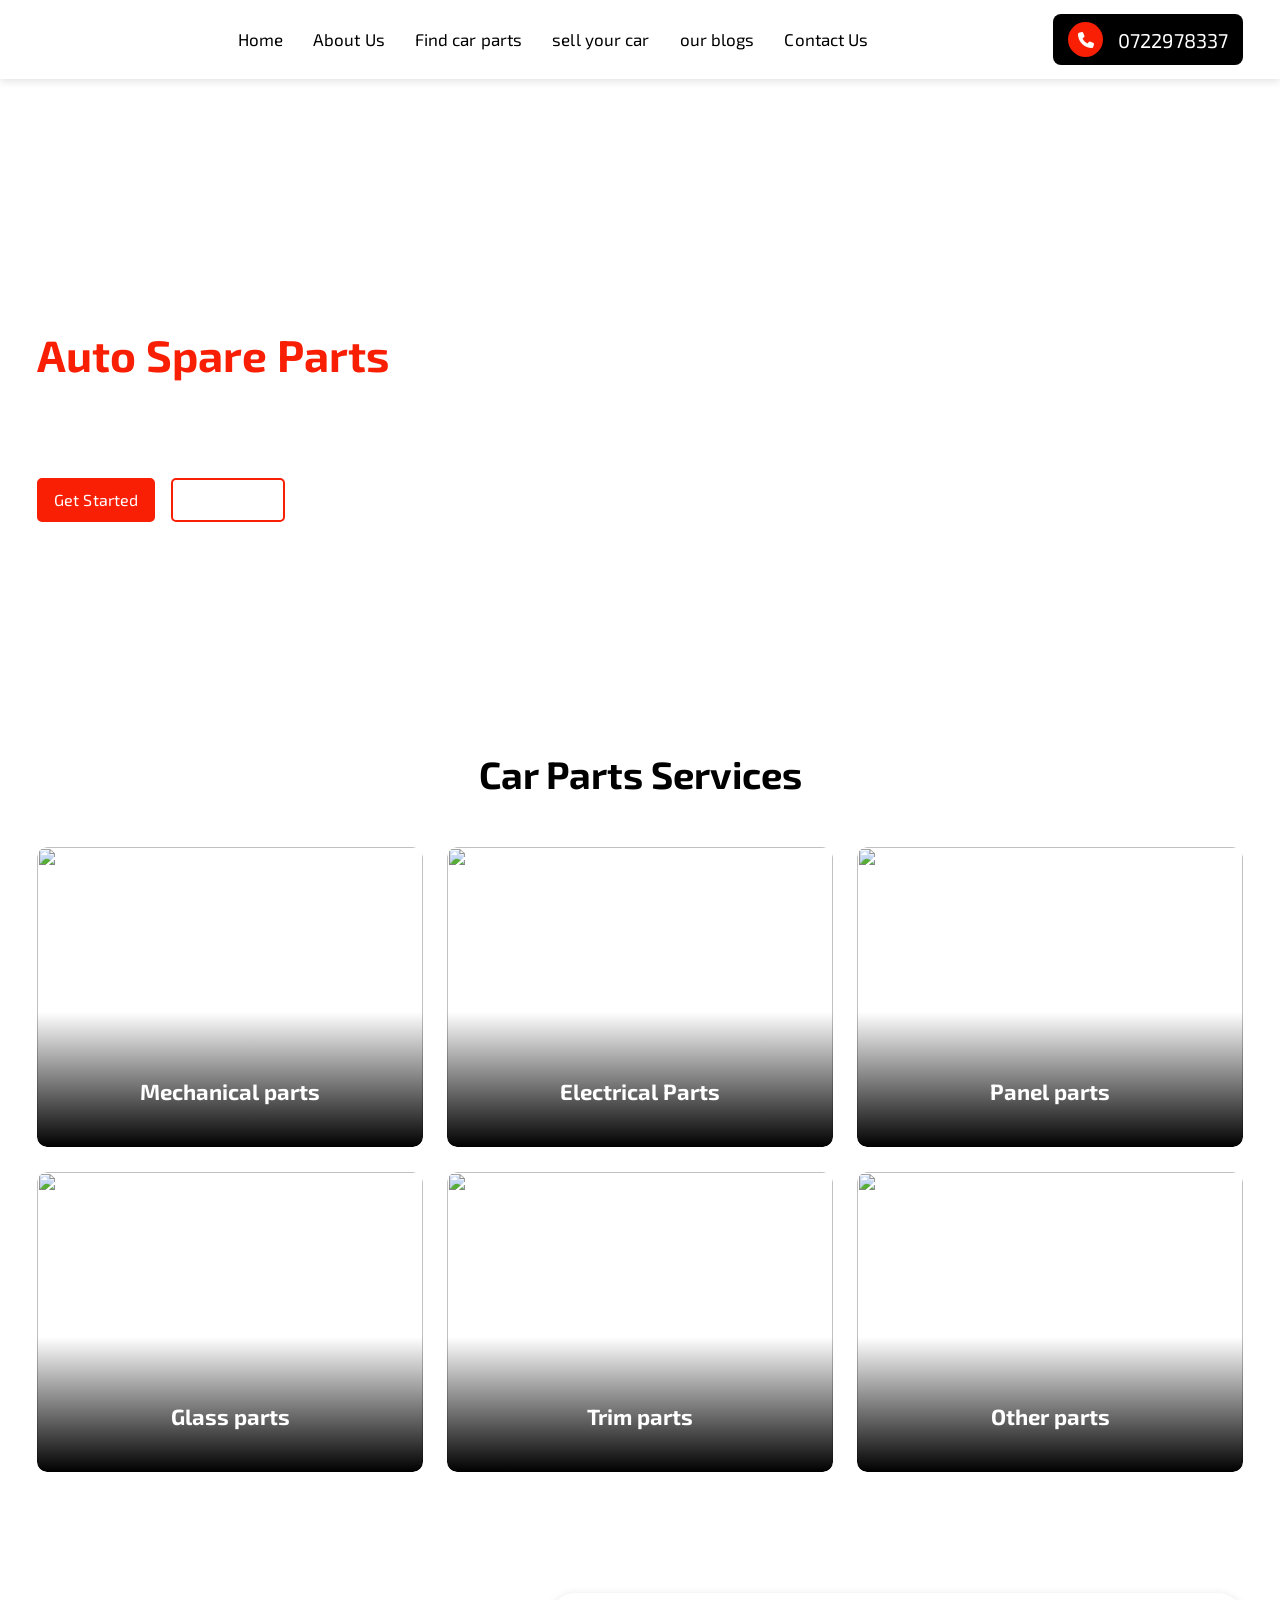
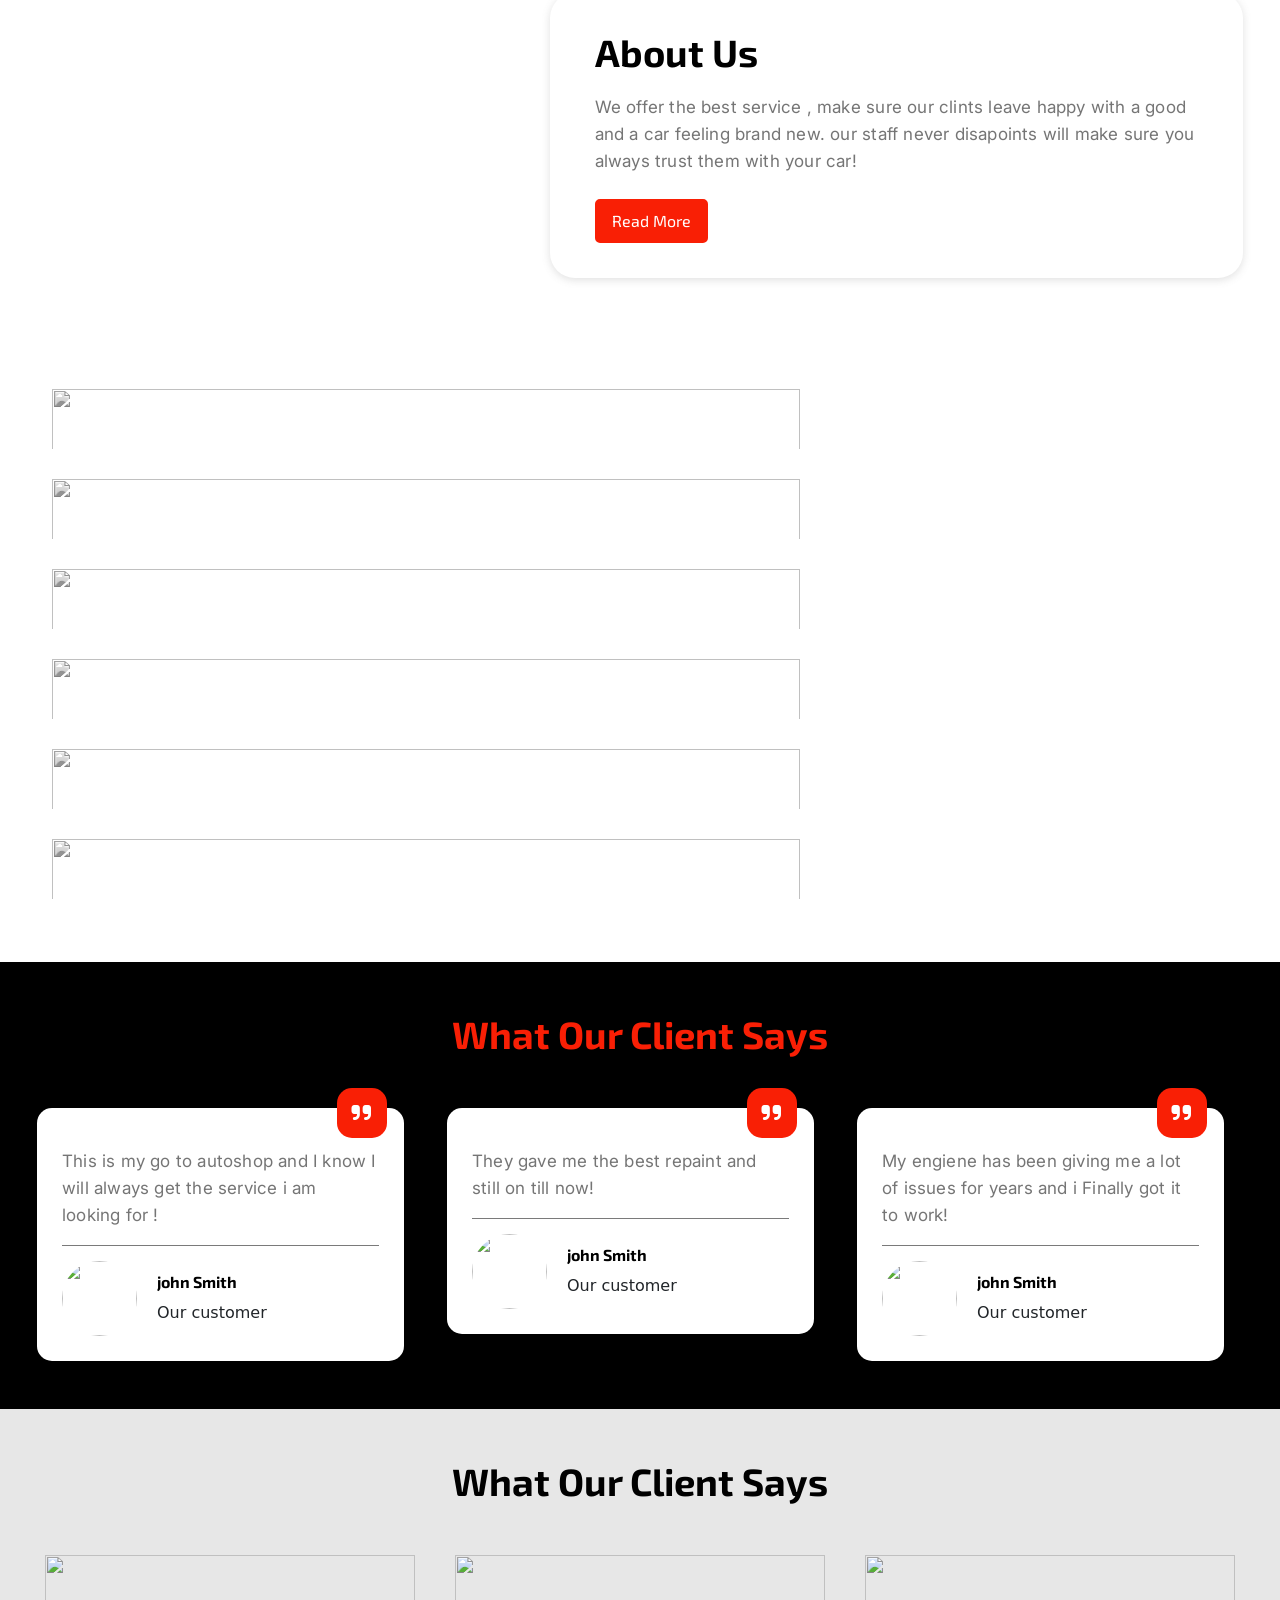
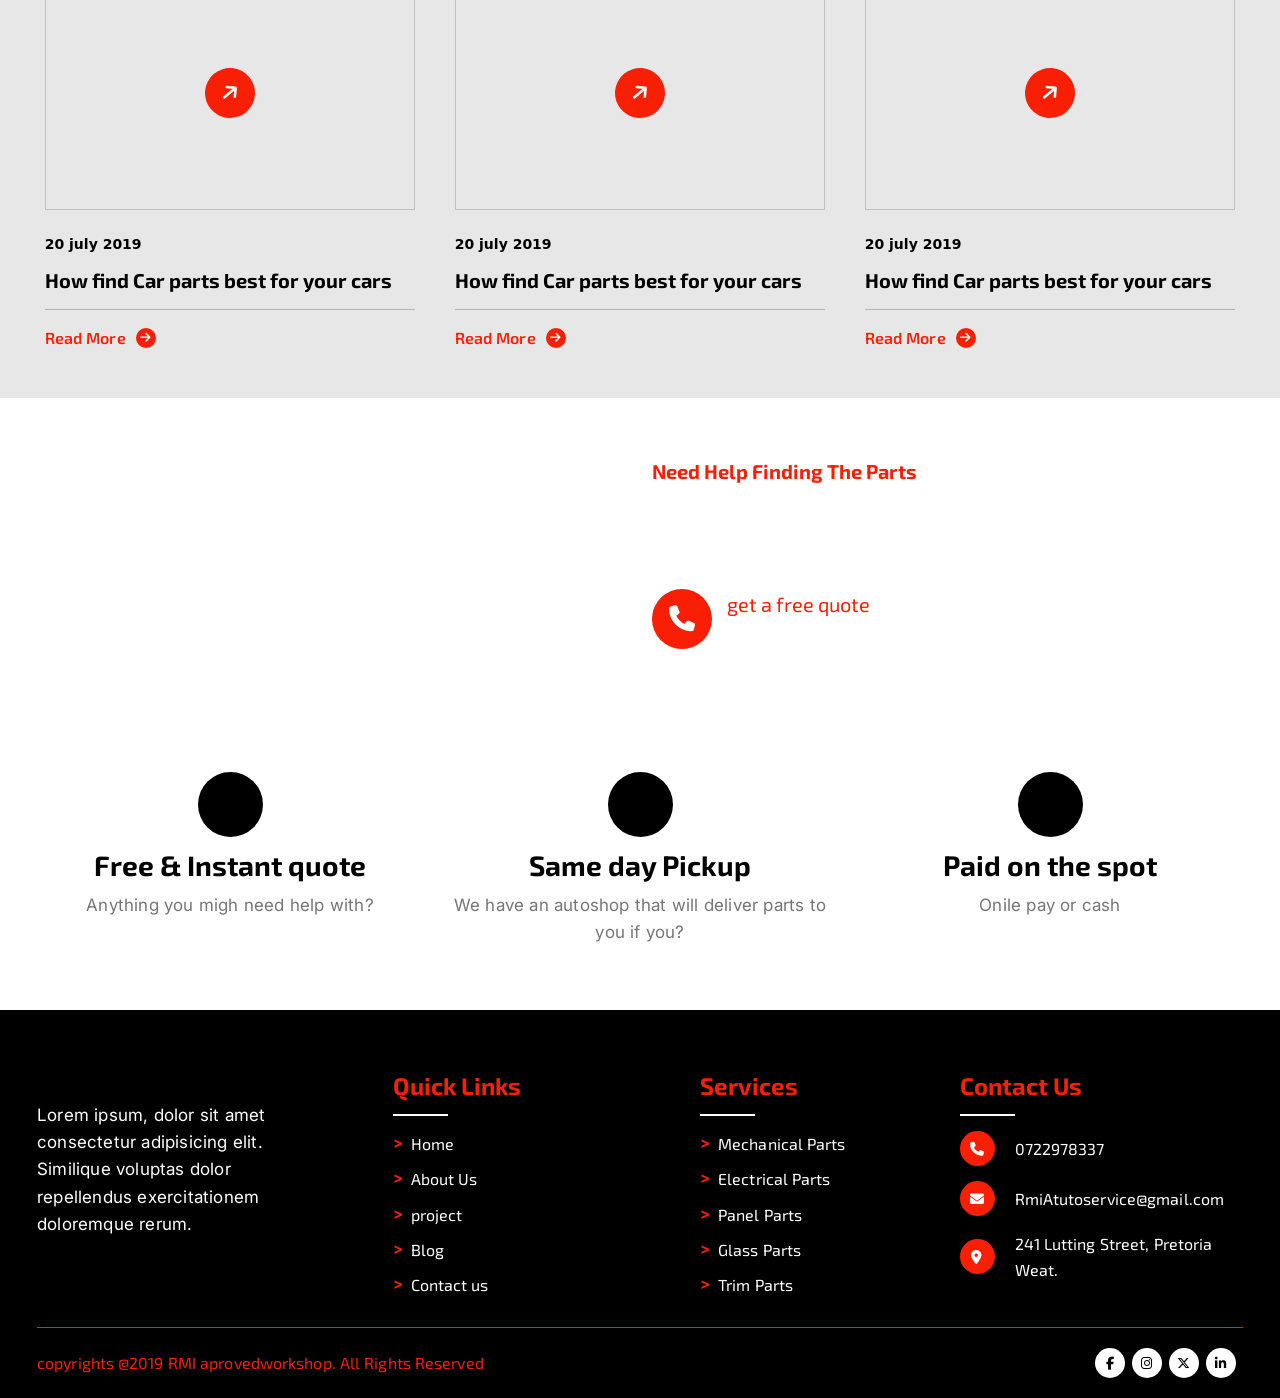
==== index.html @ a2920731 "Add files via upload" ====
<!doctype html>
<html lang="en">

<head>
    <meta charset="utf-8">
    <meta name="viewport" content="width=device-width, initial-scale=1">
    <title>Car Parts</title>
    <!-- bootstrap css link  -->
    <link href="https://cdn.jsdelivr.net/npm/bootstrap@5.3.3/dist/css/bootstrap.min.css" rel="stylesheet">
    <!-- fontawsome cdn links  -->
    <link rel="stylesheet" href="https://cdnjs.cloudflare.com/ajax/libs/font-awesome/6.7.2/css/all.min.css" />
    <!-- slick slider css link  -->
    <link rel="stylesheet" type="text/css" href="//cdn.jsdelivr.net/npm/slick-carousel@1.8.1/slick/slick.css" />
    <link rel="stylesheet" href="style.css">


</head>

<body>

    <!-- lets start guys :)  -->

    <header class="header">
        <nav class="navbar navbar-expand-lg">
            <div class="container">
                <a class="navbar-brand" href="#"><img src="images/logo.jpg" alt=""></a>
                <button class="navbar-toggler" type="button" data-bs-toggle="collapse"
                    data-bs-target="#navbarSupportedContent" aria-controls="navbarSupportedContent"
                    aria-expanded="false" aria-label="Toggle navigation">
                    <span class="navbar-toggler-icon"></span>
                </button>
                <div class="collapse navbar-collapse" id="navbarSupportedContent">
                    <ul class="navbar-nav mx-auto mb-2 mb-lg-0">
                        <li class="nav-item">
                            <a class="nav-link" aria-current="page" href="#">Home</a>
                        </li>
                        <li class="nav-item">
                            <a class="nav-link" href="#">About Us</a>
                        </li>
                        <li class="nav-item">
                            <a class="nav-link" href="#">Find car parts</a>
                        </li>
                        <li class="nav-item">
                            <a class="nav-link" href="#">sell your car</a>
                        </li>
                        <li class="nav-item">
                            <a class="nav-link" href="#">our blogs</a>
                        </li>
                        <li class="nav-item">
                            <a class="nav-link" href="#">Contact Us</a>
                        </li>
                    </ul>
                </div>
                <div class="header-cont">
                    <i class="fa-solid fa-phone"></i>
                    <div class="">
                        <a href="tel:0722978337">0722978337</a>
                    </div>
                </div>
            </div>
        </nav>
    </header>

    <!-- lets make banner  -->

    <section class="banner-sec">
        <div class="slide" style="background-image: url(images/banner-1.jpg);">
            <div class="container">
                <div class="banner-content">
                    <h2>The world best <br> <span>Auto spare parts</span></h2>
                    <p>Rim Approved Worksop-Pretoria.
                        specialaze i Engine overhaul.We repair engines on all makes and models</p>
                    <div class="d-flex">
                        <div class="nav-btn pe-3">
                            <a href="">Get Started</a>
                        </div>
                        <div class="nav-btn btn-2">
                            <a href="">Read More</a>
                        </div>
                    </div>
                </div>
            </div>
        </div>
    </section>

    <section class="py-5 service-sec">
        <div class="container">
            <h2 class="title text-center">Car Parts Services</h2>
            <div class="row mt-5">
                <div class="col-lg-4">
                    <div class="service-box">
                        <div class="ser-up">
                            <div class="ser-img">
                                <img src="images/ser-1.jpg" alt="">
                                <h4>Mechanical parts</h4>
                            </div>
                        </div>
                        <div class="ser-down">
                            <h4>Mechanical parts</h4>
                            <p>Lorem ipsum dolor sit amet consectetur adipisicing elit. Et, totam aspernatur voluptates
                                fugiat vitae sed.</p>
                            <div class="ser-arrow">
                                <a href="">Explore parts <i class="fa-solid fa-angle-right"></i></a>
                            </div>
                        </div>
                    </div>
                </div>
                <div class="col-lg-4">
                    <div class="service-box">
                        <div class="ser-up">
                            <div class="ser-img">
                                <img src="images/ser-2.jpg" alt="">
                                <h4>Electrical Parts</h4>
                            </div>
                        </div>
                        <div class="ser-down">
                            <h4>Electrical parts</h4>
                            <p>Electrical automotive parts are essential components that power every critical system in a modern vehicle.
                                 They manage energy storage, charging, control signals,
                                  and lighting, ensuring smooth performance and dependable safety.</p>
                            <div class="ser-arrow">
                                <a href="">Explore parts <i class="fa-solid fa-angle-right"></i></a>
                            </div>
                        </div>
                    </div>
                </div>
                <div class="col-lg-4">
                    <div class="service-box">
                        <div class="ser-up">
                            <div class="ser-img">
                                <img src="images/ser-3.jpg" alt="">
                                <h4>Panel parts</h4>
                            </div>
                        </div>
                        <div class="ser-down">
                            <h4>Panel parts</h4>
                            <p>Automotive body panels are the external and internal components that make up the structure and appearance of a vehicle.
                                 These panels play a crucial role in protecting passengers,
                                  providing aerodynamic efficiency, and defining the aesthetic design of the car.</p>
                            <div class="ser-arrow">
                                <a href="">Explore parts <i class="fa-solid fa-angle-right"></i></a>
                            </div>
                        </div>
                    </div>
                </div>
                <div class="col-lg-4">
                    <div class="service-box">
                        <div class="ser-up">
                            <div class="ser-img">
                                <img src="images/ser-4.jpg" alt="">
                                <h4>Glass parts</h4>
                            </div>
                        </div>
                        <div class="ser-down">
                            <h4>Glass parts</h4>
                            <p>The auto glass parts are essential components of vehicles,
                                 providing safety and visibility for drivers and passengers.</p>
                            <div class="ser-arrow">
                                <a href="">Explore parts <i class="fa-solid fa-angle-right"></i></a>
                            </div>
                        </div>
                    </div>
                </div>
                <div class="col-lg-4">
                    <div class="service-box">
                        <div class="ser-up">
                            <div class="ser-img">
                                <img src="images/ser-5.jpg" alt="">
                                <h4>Trim parts</h4>
                            </div>
                        </div>
                        <div class="ser-down">
                            <h4>Trim parts</h4>
                            <p>Automotive trim parts are essential components that enhance both the aesthetic appeal and functional performance of vehicles. They include dashboards, door panels, bumpers, grilles, and other decorative or protective elements. These parts are typically made from materials such as plastic, leather, metal, or composite materials, chosen for their durability, lightweight properties, and resistance to environmental factors. 
                                The design and quality of these trim parts significantly influence the overall user experience,
                                 safety, and marketability of a vehicle.</p>
                            <div class="ser-arrow">
                                <a href="">Explore parts <i class="fa-solid fa-angle-right"></i></a>
                            </div>
                        </div>
                    </div>
                </div>
                <div class="col-lg-4">
                    <div class="service-box">
                        <div class="ser-up">
                            <div class="ser-img">
                                <img src="images/ser-6.jpg" alt="">
                                <h4>Other parts</h4>
                            </div>
                        </div>
                        <div class="ser-down">
                            <h4>Other parts</h4>
                            <p>Lorem ipsum dolor sit amet consectetur adipisicing elit. Et, totam aspernatur voluptates
                                fugiat vitae sed.</p>
                            <div class="ser-arrow">
                                <a href="">Explore parts <i class="fa-solid fa-angle-right"></i></a>
                            </div>
                        </div>
                    </div>
                </div>
            </div>
        </div>
    </section>

    <section class="py-5 home-about-sec">
        <div class="container">
            <div class="row">
                <div class="col-md-5"></div>
                <div class="col-md-7">
                    <div class="home-about-text">
                        <h2 class="title mb-3">About Us</h2>
                        <p>
                            We offer the best service , make sure our clints leave happy with a good and 
                            a car feeling brand new.
                            our staff never disapoints will make sure you always trust them with your car!</p>
                        
                        <div class="nav-btn mt-4">
                            <a href="">Read More</a>
                        </div>
                    </div>
                </div>
            </div>
        </div>
    </section>

    <section class="py-5 client-sec">
        <div class="container">
            <div class="client-slider">
                <div class="client-img"><img src="images/icon-1.png" alt=""></div>
                <div class="client-img"><img src="images/icon-2.png" alt=""></div>
                <div class="client-img"><img src="images/icon-3.png" alt=""></div>
                <div class="client-img"><img src="images/icon-4.png" alt=""></div>
                <div class="client-img"><img src="images/icon-5.png" alt=""></div>
                <div class="client-img"><img src="images/icon-1.png" alt=""></div>
            </div>
        </div>
    </section>

    <section class="py-5 testimonial-sec">
        <div class="container">
            <h2 class="title mb-3 title-2 text-center">What Our Client Says</h2>

            <div class="row mt-5">
                <div class="col-md-4">
                    <div class="testimonial">
                        <i class="fa-solid fa-quote-right"></i>
                        <p>This is my go to autoshop and I know I will always get the service i am looking for !</p>

                        <div class="test-line"></div>
                        <div class="test-info">
                            <div class="t-icon"><img src="images/t-icon-1.png" alt=""></div>
                            <div class="#">
                                <h6>john Smith</h6>
                                <span>Our customer</span>
                            </div>
                        </div>
                    </div>
                </div>
                <div class="col-md-4">
                    <div class="testimonial">
                        <i class="fa-solid fa-quote-right"></i>
                        <p>They gave  me the best repaint and still on till now!</p>

                        <div class="test-line"></div>
                        <div class="test-info">
                            <div class="t-icon"><img src="images/t-icon-1.png" alt=""></div>
                            <div class="#">
                                <h6>john Smith</h6>
                                <span>Our customer</span>
                            </div>
                        </div>
                    </div>
                </div>
                <div class="col-md-4">
                    <div class="testimonial">
                        <i class="fa-solid fa-quote-right"></i>
                        <p>My engiene has been giving me a lot of issues for years and i Finally got it to work!</p>

                        <div class="test-line"></div>
                        <div class="test-info">
                            <div class="t-icon"><img src="images/t-icon-1.png" alt=""></div>
                            <div class="#">
                                <h6>john Smith</h6>
                                <span>Our customer</span>
                            </div>
                        </div>
                    </div>
                </div>
            </div>
        </div>
    </section>

    <section class="py-5 blog-sec">
        <div class="container">
            <h2 class="title mb-3 text-center">What Our Client Says</h2>
            <div class="row mt-5">
                <div class="col-md-4">
                    <div class="blog-box">
                        <div class="blog-img"><img src="images/blog-1.jpg" alt=""></div>
                        <a href="" class="blog-arr"><i class="fa-solid fa-arrow-right"></i></a>
                        <div class="blog-text mt-4">
                            <div class="date">20 july 2019</div>
                            <h3>How find Car parts best for your cars </h3>
                            <hr>
                            <div class="blog-read">
                                <a href="">Read More <i class="fa-solid fa-arrow-right"></i></a>
                            </div>
                        </div>
                    </div>
                </div>
                <div class="col-md-4">
                    <div class="blog-box">
                        <div class="blog-img"><img src="images/blog-2.jpg" alt=""></div>
                        <a href="" class="blog-arr"><i class="fa-solid fa-arrow-right"></i></a>
                        <div class="blog-text mt-4">
                            <div class="date">20 july 2019</div>
                            <h3>How find Car parts best for your cars </h3>
                            <hr>
                            <div class="blog-read">
                                <a href="">Read More <i class="fa-solid fa-arrow-right"></i></a>
                            </div>
                        </div>
                    </div>
                </div>
                <div class="col-md-4">
                    <div class="blog-box">
                        <div class="blog-img"><img src="images/blog-3.jpg" alt=""></div>
                        <a href="" class="blog-arr"><i class="fa-solid fa-arrow-right"></i></a>
                        <div class="blog-text mt-4">
                            <div class="date">20 july 2019</div>
                            <h3>How find Car parts best for your cars </h3>
                            <hr>
                            <div class="blog-read">
                                <a href="">Read More <i class="fa-solid fa-arrow-right"></i></a>
                            </div>
                        </div>
                    </div>
                </div>
            </div>
        </div>
    </section>

    <section class="bg-sec">
        <div class="container">
            <div class="row">
                <div class="col-md-6"></div>
                <div class="col-md-6">
                    <div class="bg-text">
                        <h3>Need Help Finding The Parts</h3>
                        <p>We have some of the best stuff here that will help you find what you are looking for
                            with best and cheap product that will make your car run for a long time!</p>
                        <div class="bg-cont">
                            <i class="fa-solid fa-phone"></i>
                            <div class="#">
                                <span>get a free quote</span>
                                <a href="">0722978337</a>
                            </div>
                        </div>
                    </div>
                </div>
            </div>
        </div>
    </section>

    <section class="py-5">
        <div class="container">
            <div class="row">
                <div class="col-md-4">
                    <div class="box-text">
                        <div class="bx-icon"><img src="images/i-1.png" alt=""></div>
                        <div class="bx-text">
                            <h3>Free & Instant quote</h3>
                            <p>Anything you migh need help with?</p>
                        </div>
                    </div>
                </div>
                <div class="col-md-4">
                    <div class="box-text">
                        <div class="bx-icon"><img src="images/i-2.png" alt=""></div>
                        <div class="bx-text">
                            <h3>Same day Pickup</h3>
                            <p>We have an autoshop that will deliver parts to you if you?</p>
                        </div>
                    </div>
                </div>
                <div class="col-md-4">
                    <div class="box-text">
                        <div class="bx-icon"><img src="images/i-3.png" alt=""></div>
                        <div class="bx-text">
                            <h3>Paid on the spot</h3>
                            <p>Onile pay or cash</p>
                        </div>
                    </div>
                </div>
            </div>
        </div>
    </section>

    <footer class="footer">
        <div class="container">
            <div class="row">
                <div class="col-md-3">
                    <div class="footer-img">
                        <img src="images/logo.jpg" alt="">

                        <p class="mt-2">Lorem ipsum, dolor sit amet consectetur adipisicing elit. Similique voluptas dolor repellendus exercitationem doloremque rerum.</p>
                    </div>
                </div>
                <div class="col-md-3">
                    <div class="footer-links ps-5">
                        <h4 class="f-title">Quick Links</h4>
                        <ul>
                            <li><a href=""> Home </a></li>
                            <li><a href=""> About Us </a></li>
                            <li><a href=""> project </a></li>
                            <li><a href=""> Blog </a></li>
                            <li><a href=""> Contact us </a></li>
                        </ul>
                    </div>
                </div>
                <div class="col-md-3">
                    <div class="footer-links ps-5">
                        <h4 class="f-title">Services</h4>
                        <ul>
                            <li><a href=""> Mechanical Parts </a></li>
                            <li><a href=""> Electrical Parts </a></li>
                            <li><a href=""> Panel Parts </a></li>
                            <li><a href=""> Glass Parts </a></li>
                            <li><a href=""> Trim Parts </a></li>
                        </ul>
                    </div>
                </div>
                <div class="col-md-3">
                    <h4 class="f-title">Contact Us</h4>

                    <div class="footer-box">
                        <li>
                            <i class="fa-solid fa-phone"></i>
                            <a href="">0722978337</a>
                        </li>
                        <li>
                            <i class="fa-solid fa-envelope"></i>
                            <a href="">RmiAtutoservice@gmail.com</a>
                        </li>
                        <li>
                            <i class="fa-solid fa-location-dot"></i>
                            <a href="">241 Lutting Street, Pretoria Weat.</a>
                        </li>
                    </div>

                </div>
            </div>
            <div class="copyrights">
                <a href="">copyrights @2019  RMI aprovedworkshop. All Rights Reserved</a>
                <div class="social-icon">
                    <ul>
                        <li><a href=""><i class="fa-brands fa-facebook-f"></i></a></li>
                        <li><a href=""><i class="fa-brands fa-instagram"></i></a></li>
                        <li><a href=""><i class="fa-brands fa-x-twitter"></i></a></li>
                        <li><a href=""><i class="fa-brands fa-linkedin-in"></i></a></li>
                    </ul>
                </div>
            </div>
        </div>
        
    </footer>

    <!-- bootstrap js link  -->
    <script src="https://cdn.jsdelivr.net/npm/bootstrap@5.3.3/dist/js/bootstrap.bundle.min.js"></script>
    <!-- jQwery cdn link  -->
    <script src="https://ajax.googleapis.com/ajax/libs/jquery/3.7.1/jquery.min.js"></script>
    <!-- slick slider js link  -->
    <script type="text/javascript" src="//cdn.jsdelivr.net/npm/slick-carousel@1.8.1/slick/slick.min.js"></script>
    <script src="script.js"></script>

</body>

</html>
---- style.css ----
@import url('https://fonts.googleapis.com/css2?family=Exo+2:ital,wght@0,100..900;1,100..900&family=Inter:ital,opsz,wght@0,14..32,100..900;1,14..32,100..900&display=swap');

/* these are google font  */

/* lets start with basic  */

* {
    margin: 0;
    padding: 0;
    box-sizing: border-box;
}

ul , ol {
    margin: 0;padding: 0;
}

:root {
    --first-clr : #f91f05;
    --second : #212121;
}

li {
    list-style: none;
}

li , p {
    font-family: "Inter";
    font-size: 17px;
    color: #757575;
    line-height: 1.6;
    letter-spacing: .2px;
}

h1 , h2, h3, h4 ,h5, h6 {

    font-family: "Exo 2";
    color: #000;
    line-height: 1.3;
    font-weight: bold;
}

a {
    font-weight: normal;
    text-decoration: none;
    font-size: 16px;
    letter-spacing: .1px;
    color: #000;
    font-family: "Exo 2";
    transition: .4s ease;
}

img {
    max-width: 100%;
    transition: .4s ease;
}

.header {
    position: sticky;
    top: 0;
    z-index: 999;
    background: white;
    box-shadow: rgba(99, 99, 99, 0.2) 0px 2px 8px 0px;
}

a.navbar-brand img {
    width: 140px;
    height: auto;
    object-fit: contain;
}

.navbar .navbar-nav a.nav-link {
    padding: 18px 15px;
    color: #000;
    font-size: 17px;
    font-weight: 400;
}

.header-cont {
    display: flex;
    align-items: center;
    padding: 8px 15px;
    background-color: #000;
    border-radius: 8px;
}

.header-cont i {
    width: 35px;
    height: 35px;
    display: grid;
    place-content: center;
    border-radius: 100%;
    background-color: var(--first-clr);
    margin-right: 15px;
    color: white;
}

.header-cont a {
    color: white;
    font-size: 20px;
}

.banner-sec {
    position: relative;
}

.slide {
    position: relative;
}

.banner-content h2 {
    font-size: 44px;
    margin: 10px 0 20px;
    color: white;
    text-transform: capitalize;
    font-weight: 500;
}

.banner-content h2 span{
    color: var(--first-clr);
    font-weight: bold;
}

.banner-content p {
    color: white;
    margin-bottom: 20px;
    font-size: 17px;
    position: relative;
}

.banner-content {
    width: 60%;
    padding: 180px 0;
}

.nav-btn a {
    display: inline-block;
    padding: 8px 15px;
    border-radius: 5px;
    background-color: var(--first-clr);
    border: 2px solid var(--first-clr);
    color: white;
}

.nav-btn a:hover {
    background-color: var(--second);
    border-color: var(--second);
}

.nav-btn.btn-2 a {
    background-color: transparent;
}

.service-box {
    position: relative;
    width: 100%;
    overflow: hidden;
    border-radius: 10px;
    margin-bottom: 25px;
}

.ser-img {
    width: 100%;
    height: 300px;
    overflow: hidden;
    position: relative;
    border-radius: 10px;
    z-index: 9;
}

.ser-img img {
    width: 100%;
    height: 100%;
    object-fit: cover;
}

.ser-up {
    position: relative;
}

.ser-img h4 {
    font-size: 22px;
    text-align: center;
    color: white;
    padding: 0 20px;
    margin-top: -70px;
    z-index: 99;
    position: relative;
}

.ser-img:before {
    position: absolute;
    content: "";
    bottom: 0;
    width: 100%;
    height: 45%;
    background: linear-gradient(to top , #000 , transparent);
    z-index: 9;
}

.ser-down {
    width: 100%;
    background: #000;
    text-align: center;
    padding: 50px 30px 25px;
    position: absolute;
    bottom: 0;
    border-top-left-radius: 75%;
    border-top-right-radius: 75%;
    transition: .4s ease;
    opacity: 0;
    z-index: 9;
}

.ser-down h4 {
    font-size: 22px;
    position: relative;
    text-align: center;
    color: var(--first-clr);
    padding: 0 20px;
}

.ser-down p {
    color: white;
}

.ser-arrow a {
    color: white;
    text-decoration: underline;
    display: flex;
    align-items: baseline;
    justify-content: center;
}

.ser-arrow a i {
    font-family: 14px;
    margin-left: 5px;
}

.service-box:hover .ser-down {
    opacity: 1;
}

.service-box:hover img {
    transform: scale(1.1);
}

.container {
    max-width: 1230px;
}

.home-about-sec {
    background-image: url(images/bg-2.jpg);
    background-size: cover;
}

.home-about-text {
    padding: 35px 45px;
    background: white;
    border-radius: 25px;
    box-shadow: rgba(99, 99, 99, 0.2) 0px 2px 8px 0;
}


h2.title {
    font-size: 38px;
}

.client-img img {
    padding: 15px;
    height: 90px;
    width: auto;
    object-fit: contain;
    filter: grayscale(1);
    width: 80%;
    margin: auto;
}

.client-img img:hover {
    filter: none;
}

.client-sec .container {
    background-color: white;
    position: relative;
}

.testimonial-sec {
    background-color: #000;
    position: relative;
}

h2.title-2 {
    color: var(--first-clr);
}

.testimonial {
    width: 95%;
    background: white;
    padding: 40px 25px 25px;
    border-radius: 15px;
    position: relative;
    margin: 30px auot 0;
    transition: .4s ease;
}

.test-line {
    width: 100%;
    height: 1px;
    background: #7a7a7a;
    margin: 15px 0;
}

.test-info {
    display: flex;
    gap: 20px;
    align-items: center;
}

.t-icon img {
    width: 75px;
    height: 75px;
    object-fit: cover;
    border-radius: 100%;
}

.testimonial i {
    width: 50px;
    height: 50px;
    background-color: var(--first-clr);
    display: grid;
    place-content: center;
    border-radius: 30%;
    color: white ;
    font-size: 23px;
    position: absolute;
    top: -20px;
    right: 17px;
}

.testimonial:hover {
    box-shadow: rgb(211, 47, 47) 0px 2px 8px 0;
}

.testimonial:hover i {
    color: var(--first-clr);
}

/* lets style blog  */

.blog-box {
    width: 96%;
    margin: auto;
    position: relative;
}

.blog-img img {
    width: 100%;
    height: 255px;
    object-fit: cover;
}

.date {
    color: #000;
    font-weight: 600;
    font-size: 14px;
}

.blog-sec {
    background-color: #e7e7e7;
}

.blog-text h3 {
    font-size: 20px;
    margin: 12px 0;
}

.blog-arr {
    width: 50px;
    height: 50px;
    display: grid;
    place-content: center;
    background: var(--first-clr);
    color: white;
    font-size: 20px;
    border-radius: 100%;
    position: absolute;
    top: 35%;
    left: 50%;
    transform: translate(-50% , -50% ) rotate(320deg);
}


.blog-read a {
    display: flex;
    align-items: center;
    gap: 10px;
    color: var(--first-clr);
    font-weight: 600;
}


.blog-read a i {
    width: 20px;
    height: 20px;
    background: var(--first-clr);
    display: grid;
    place-content: center;
    color: white;
    border-radius: 100%;
    font-size: 12px;
    transition: .4s ease;
}

.blog-read a:hover i {
    transform: translateX(10px);
}

.blog-box:hover img {
    transform: scale(1.1);
}

.blog-img {
    overflow: hidden;
}

.blog-box:hover .blog-arr {
    background-color: var(--second);
    color: white;
}

.bg-sec {
    background-image: url(images/bg-5.jpg);
    background-size: cover;
    padding: 60px 0;
    background-position: right;
}

.bg-text h3 {
    color: var(--first-clr);
    font-size: 32px;
}

.bg-text p {
    color: white;
}

.bg-cont {
    display: flex;
}

.bg-cont i {
    width: 60px;
    height: 60px;
    display: grid;
    place-content: center;
    background-color: var(--first-clr);
    color: white;
    border-radius: 100%;
    margin-right: 15px;
    font-size: 26px;
}

.bg-cont span {
    color: var(--first-clr);
    font-size: 20px;
    display: block;
    font-family: "Exo 2";
}

.bg-cont  a {
    font-size: 30px;
    color: white;
}

.box-text {
    text-align: center;
}

.bx-icon {
    width: 65px;
    height: 65px;
    margin: 0 auto 10px;
    background-color: #000;
    display: grid;
    place-content: center;
    border-radius: 100%;
}

.bg-text h3 {
    font-size: 20px;
}

footer {
    background-color: #000;
    background-image: url(images/footer-pattern.png);
    padding: 60px 0 20px;
}

.footer img {
    width: 135px;
    height: auto;
    margin-bottom: 20px;
}

h4.f-title {
    color: var(--first-clr);
    font-size: 24px;
    margin: 0 0 15px 0;
    padding: 0 0 15px 0;
    position: relative;
}

h4.f-title:before {
    position: absolute;
    content: "";
    width: 55px;
    height: 2px;
    background: white;
    bottom: 0;
}

.footer-links ul li {
    position: relative;
    padding-left: 18px;
    margin-bottom: 8px;
}

.footer-links ul li a , footer p {
    color: white;
}

.footer-links ul li:before {
    position: absolute;
    content: ">";
    font-size: 15px;
    left: 0;
    color: var(--first-clr);
    font-weight: bold;
}

.footer-box li {
    display: flex;
    align-items: center;
    gap: 10px;
    margin-bottom: 15px;
}

.footer-box li i {
    width: 35px;
    height: 35px;
    display: grid;
    place-content: center;
    background-color: var(--first-clr);
    margin: 0 5px 0 0 ;
    color: #fff;
    font-size: 14px;
    margin-right: 10px;
    border-radius: 100%;
}

.footer-box li a {
    width: 75%;
    color: white;
}

.copyrights {
    padding: 20px 0 0;
    margin: 20px  0 0;
    text-align: center;
    border-top: 1px solid var(--first-clr);
    display: flex;
    align-items: center;
    justify-content: space-between;
}

.copyrights a {
    text-align: center;
    color: var(--first-clr);
}

.social-icon ul {
    display: flex;
}

.social-icon ul li a {
    width: 30px;
    height: 30px;
    background: white;
    border-radius: 100%;
    margin: 0 7px 0 0;
    color: #000;
    font-size: 13px;
    transition: .4s ease;
    display: grid;
    place-content: center;
}
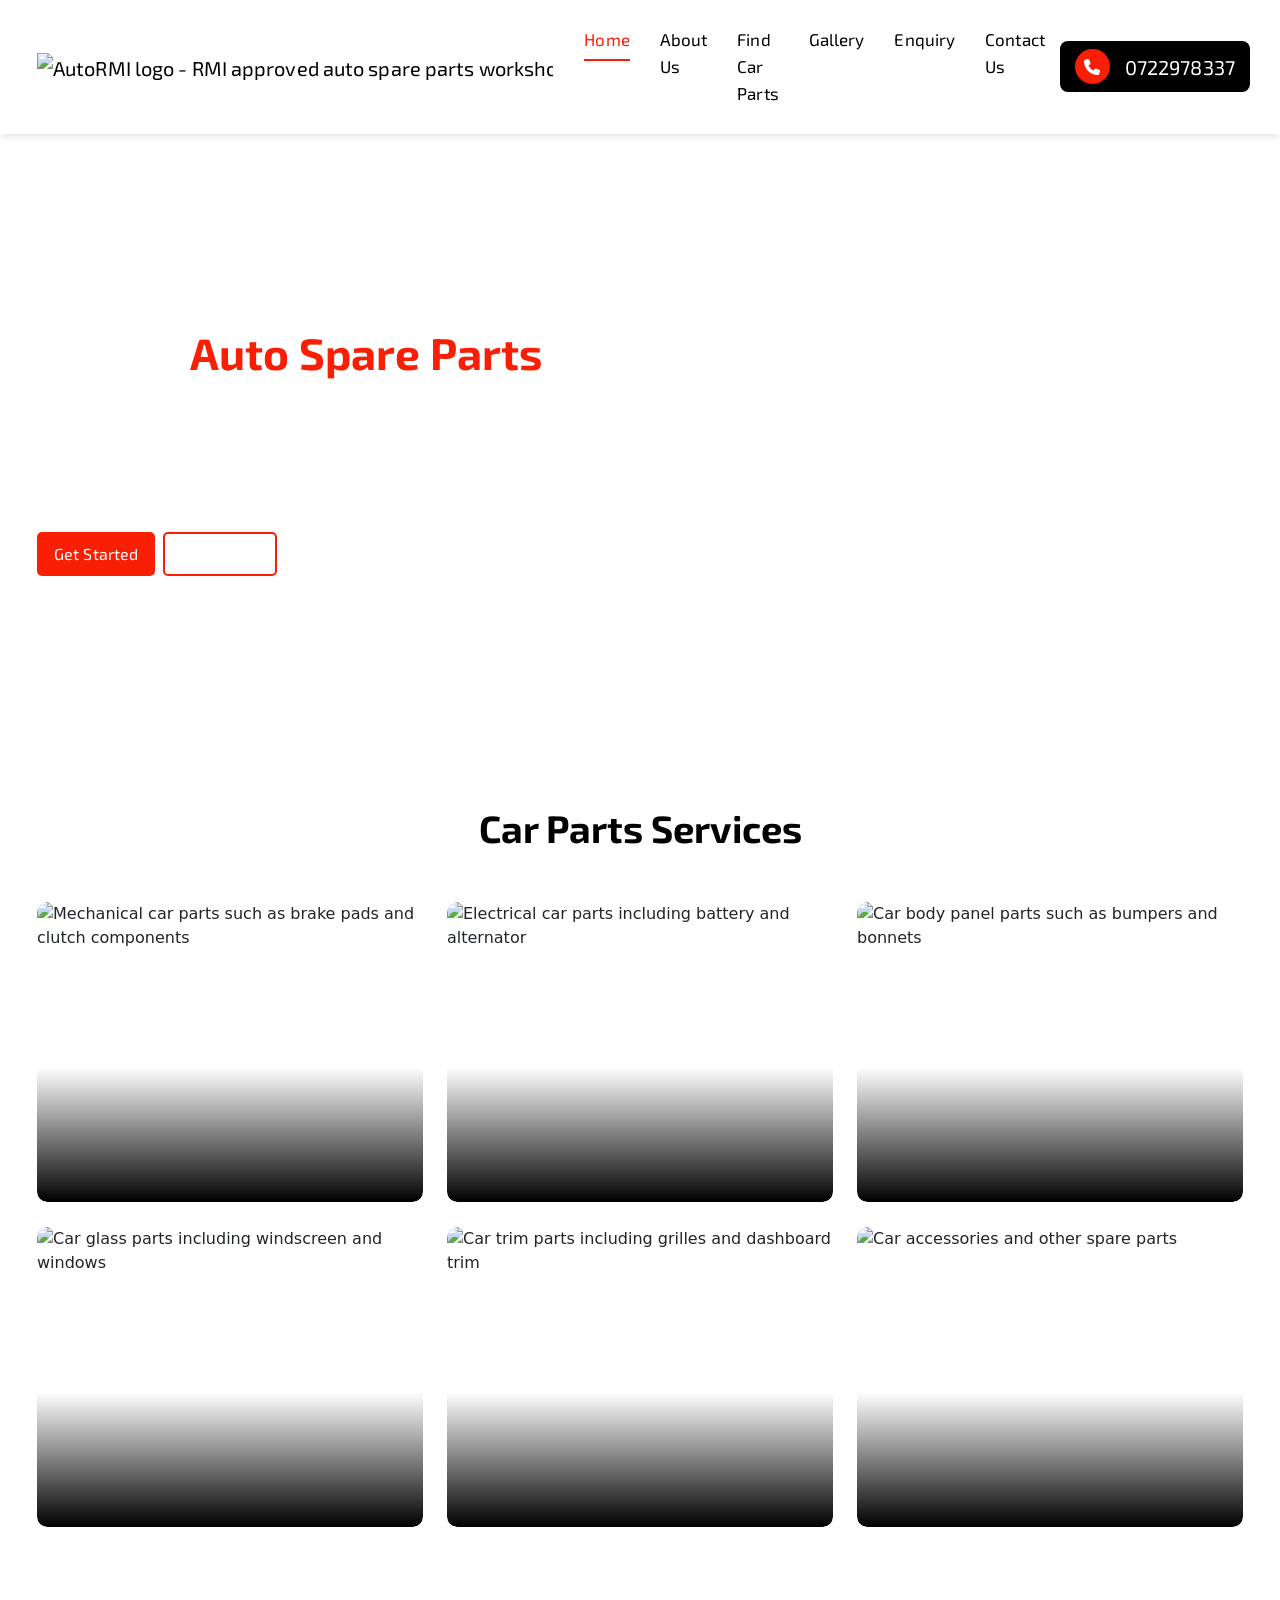
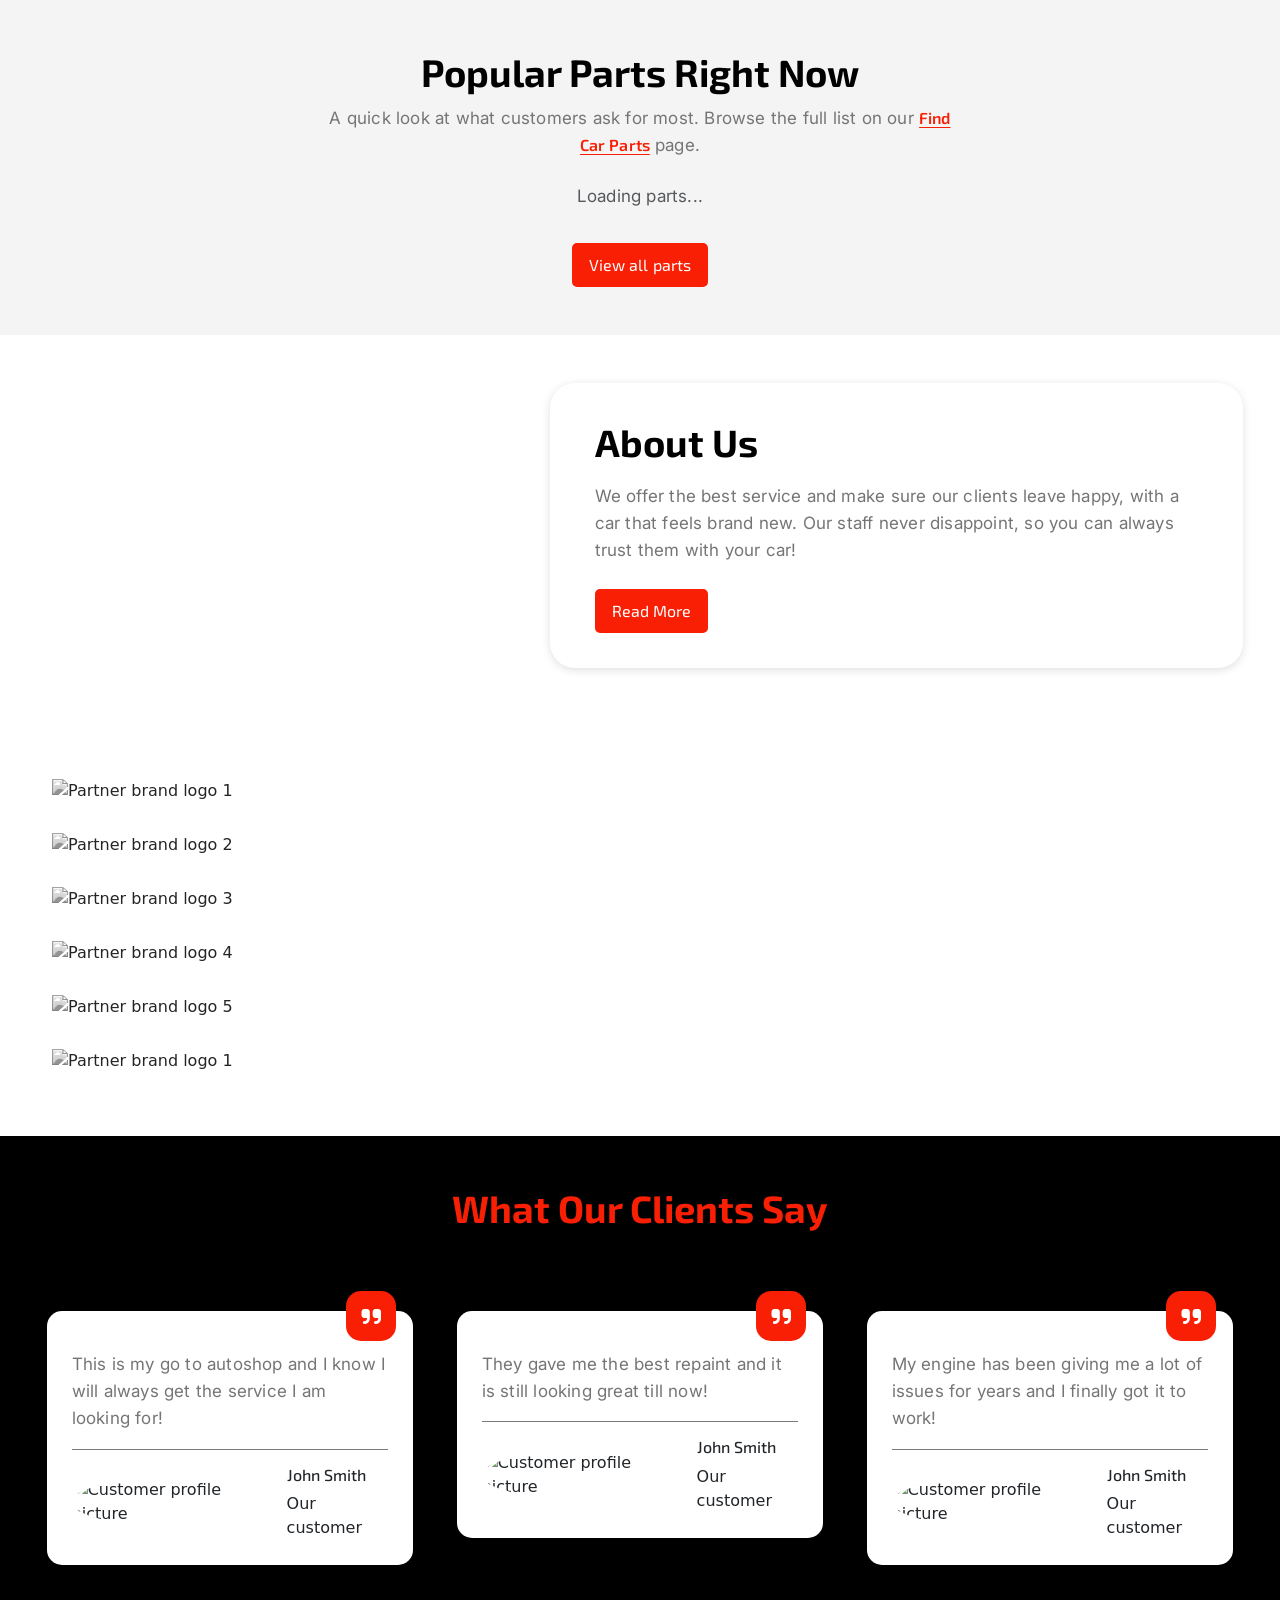
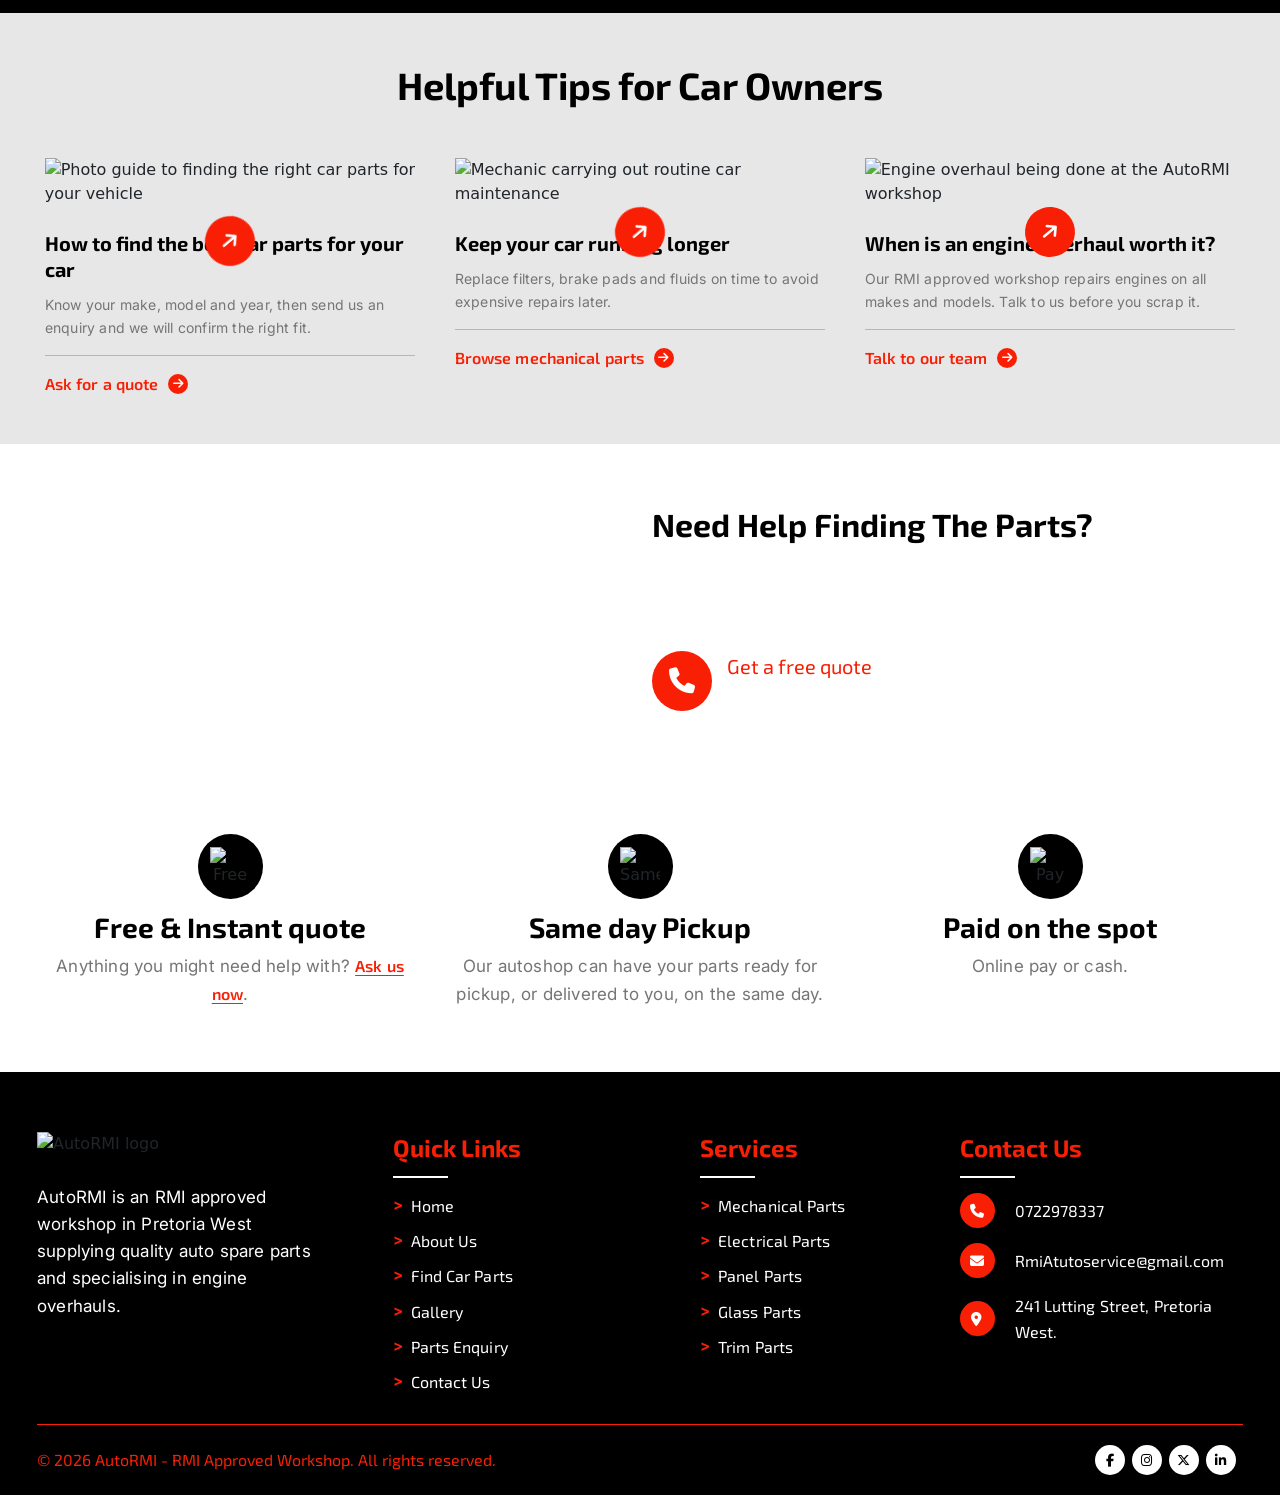
==== commit a064e285: "Add files via upload" ====
--- a/index.html
+++ b/index.html
@@ -1,29 +1,90 @@
 <!doctype html>
-<html lang="en">
+<html lang="en-ZA">
 
 <head>
     <meta charset="utf-8">
     <meta name="viewport" content="width=device-width, initial-scale=1">
-    <title>Car Parts</title>
-    <!-- bootstrap css link  -->
-    <link href="https://cdn.jsdelivr.net/npm/bootstrap@5.3.3/dist/css/bootstrap.min.css" rel="stylesheet">
-    <!-- fontawsome cdn links  -->
-    <link rel="stylesheet" href="https://cdnjs.cloudflare.com/ajax/libs/font-awesome/6.7.2/css/all.min.css" />
-    <!-- slick slider css link  -->
-    <link rel="stylesheet" type="text/css" href="//cdn.jsdelivr.net/npm/slick-carousel@1.8.1/slick/slick.css" />
+    <!-- [CHANGED] Title was just "Car Parts". Now unique per page, with keywords + brand + location (SEO: title tags). -->
+    <title>AutoRMI | Auto Spare Parts &amp; Engine Overhaul in Pretoria West</title>
+    <!-- [ADDED] SEO meta tags: description, keywords, author, robots, canonical URL (rubric: Meta Description / Meta Keywords). -->
+    <meta name="description" content="AutoRMI is an RMI approved workshop in Pretoria West. Find quality auto spare parts, get a free instant quote and book a specialist engine overhaul on all makes and models.">
+    <meta name="keywords" content="auto spare parts Pretoria, car parts Pretoria West, RMI approved workshop, engine overhaul Pretoria, mechanical parts, electrical parts, panel parts, car glass, trim parts, AutoRMI">
+    <meta name="author" content="AutoRMI">
+    <meta name="robots" content="index, follow">
+    <meta name="theme-color" content="#f91f05">
+    <meta name="referrer" content="strict-origin-when-cross-origin">
+    <link rel="canonical" href="https://YOUR-DEPLOYED-SITE.netlify.app/">
+    <link rel="icon" type="image/jpeg" href="images/autormi-logo.jpg">
+
+    <!-- [ADDED] Open Graph + Twitter tags: control how the page looks when shared on social media (off-page SEO). -->
+    <meta property="og:type" content="website">
+    <meta property="og:site_name" content="AutoRMI">
+    <meta property="og:title" content="AutoRMI | Auto Spare Parts &amp; Engine Overhaul in Pretoria West">
+    <meta property="og:description" content="AutoRMI is an RMI approved workshop in Pretoria West. Find quality auto spare parts, get a free instant quote and book a specialist engine overhaul on all makes and models.">
+    <meta property="og:url" content="https://YOUR-DEPLOYED-SITE.netlify.app/">
+    <meta property="og:image" content="https://YOUR-DEPLOYED-SITE.netlify.app/images/auto-spare-parts-workshop-pretoria.jpg">
+    <meta property="og:locale" content="en_ZA">
+    <meta name="twitter:card" content="summary_large_image">
+
+    <!-- [ADDED] Page speed: open connections to font/CDN hosts early.
+         [CHANGED] Fonts are now loaded here with <link> instead of a slow @import inside style.css. -->
+    <link rel="preconnect" href="https://fonts.googleapis.com">
+    <link rel="preconnect" href="https://fonts.gstatic.com" crossorigin>
+    <link rel="preconnect" href="https://cdn.jsdelivr.net" crossorigin>
+    <link rel="stylesheet" href="https://fonts.googleapis.com/css2?family=Exo+2:wght@400;500;600;700&family=Inter:wght@400;500;600&display=swap">
+    <!-- [CHANGED] Libraries now use https:// links (were protocol-relative //) and have integrity="" hashes (security: SRI).
+         The hash makes the browser refuse the file if the CDN copy is ever tampered with. -->
+    <!-- Bootstrap 5.3.3 -->
+    <link href="https://cdn.jsdelivr.net/npm/bootstrap@5.3.3/dist/css/bootstrap.min.css" rel="stylesheet"
+        integrity="sha384-QWTKZyjpPEjISv5WaRU9OFeRpok6YctnYmDr5pNlyT2bRjXh0JMhjY6hW+ALEwIH" crossorigin="anonymous">
+    <!-- Font Awesome icons -->
+    <link rel="stylesheet" href="https://cdnjs.cloudflare.com/ajax/libs/font-awesome/6.7.2/css/all.min.css" crossorigin="anonymous" referrerpolicy="no-referrer">
+    <!-- Slick slider -->
+    <link rel="stylesheet" href="https://cdn.jsdelivr.net/npm/slick-carousel@1.8.1/slick/slick.css"
+        integrity="sha384-MUdXdzn1OB/0zkr4yGLnCqZ/n9ut5N7Ifes9RP2d5xKsTtcPiuiwthWczWuiqFOn" crossorigin="anonymous">
+    <!-- Your own stylesheet: original styles + [ADDED] Part 3 styles at the bottom -->
     <link rel="stylesheet" href="style.css">
-
-
+    <!-- Structured data: helps Google show the business in local search -->
+    <!-- [ADDED] Local-business details in a format Google understands (rich results / local SEO). -->
+    <script type="application/ld+json">
+    {
+      "@context": "https://schema.org",
+      "@type": "AutoPartsStore",
+      "name": "AutoRMI",
+      "description": "RMI approved workshop in Pretoria West supplying auto spare parts and specialising in engine overhauls on all makes and models.",
+      "url": "https://YOUR-DEPLOYED-SITE.netlify.app/",
+      "image": "https://YOUR-DEPLOYED-SITE.netlify.app/images/auto-spare-parts-workshop-pretoria.jpg",
+      "logo": "https://YOUR-DEPLOYED-SITE.netlify.app/images/autormi-logo.jpg",
+      "telephone": "+27722978337",
+      "email": "RmiAtutoservice@gmail.com",
+      "priceRange": "$$",
+      "address": {
+        "@type": "PostalAddress",
+        "streetAddress": "241 Lutting Street",
+        "addressLocality": "Pretoria West",
+        "addressRegion": "Gauteng",
+        "addressCountry": "ZA"
+      },
+      "geo": { "@type": "GeoCoordinates", "latitude": -25.756, "longitude": 28.156 },
+      "openingHoursSpecification": [
+        { "@type": "OpeningHoursSpecification", "dayOfWeek": ["Monday","Tuesday","Wednesday","Thursday","Friday"], "opens": "08:00", "closes": "17:00" },
+        { "@type": "OpeningHoursSpecification", "dayOfWeek": "Saturday", "opens": "08:00", "closes": "13:00" }
+      ]
+    }
+    </script>
 </head>
-
 <body>
-
-    <!-- lets start guys :)  -->
-
+    <!-- [ADDED] "Skip to main content" link: first Tab press lets keyboard/screen-reader users jump past the menu (accessibility). -->
+    <a class="skip-link" href="#main">Skip to main content</a>
+
+    <!-- [CHANGED] Header: menu links were all href="#" and listed pages that did not exist ("sell your car", "our blogs").
+         Now: Home, About Us, Find Car Parts, Gallery, Enquiry, Contact Us - each a real page.
+         The current page gets class "active" + aria-current (highlighted in the menu).
+         Logo now links home and has real alt text (SEO: image alt). Phone is now a tel: link. -->
     <header class="header">
-        <nav class="navbar navbar-expand-lg">
+        <nav class="navbar navbar-expand-lg" aria-label="Main navigation">
             <div class="container">
-                <a class="navbar-brand" href="#"><img src="images/logo.jpg" alt=""></a>
+                <a class="navbar-brand" href="index.html"><img src="images/autormi-logo.jpg" alt="AutoRMI logo - RMI approved auto spare parts workshop" width="140" height="60"></a>
                 <button class="navbar-toggler" type="button" data-bs-toggle="collapse"
                     data-bs-target="#navbarSupportedContent" aria-controls="navbarSupportedContent"
                     aria-expanded="false" aria-label="Toggle navigation">
@@ -31,448 +92,466 @@
                 </button>
                 <div class="collapse navbar-collapse" id="navbarSupportedContent">
                     <ul class="navbar-nav mx-auto mb-2 mb-lg-0">
-                        <li class="nav-item">
-                            <a class="nav-link" aria-current="page" href="#">Home</a>
-                        </li>
-                        <li class="nav-item">
-                            <a class="nav-link" href="#">About Us</a>
-                        </li>
-                        <li class="nav-item">
-                            <a class="nav-link" href="#">Find car parts</a>
-                        </li>
-                        <li class="nav-item">
-                            <a class="nav-link" href="#">sell your car</a>
-                        </li>
-                        <li class="nav-item">
-                            <a class="nav-link" href="#">our blogs</a>
-                        </li>
-                        <li class="nav-item">
-                            <a class="nav-link" href="#">Contact Us</a>
-                        </li>
+                        <li class="nav-item"><a class="nav-link active" href="index.html" aria-current="page">Home</a></li>
+                        <li class="nav-item"><a class="nav-link" href="about.html">About Us</a></li>
+                        <li class="nav-item"><a class="nav-link" href="products.html">Find Car Parts</a></li>
+                        <li class="nav-item"><a class="nav-link" href="gallery.html">Gallery</a></li>
+                        <li class="nav-item"><a class="nav-link" href="enquiry.html">Enquiry</a></li>
+                        <li class="nav-item"><a class="nav-link" href="contact.html">Contact Us</a></li>
                     </ul>
                 </div>
                 <div class="header-cont">
-                    <i class="fa-solid fa-phone"></i>
-                    <div class="">
-                        <a href="tel:0722978337">0722978337</a>
+                    <i class="fa-solid fa-phone" aria-hidden="true"></i>
+                    <div>
+                        <a href="tel:+27722978337" aria-label="Call us on 072 297 8337">0722978337</a>
                     </div>
                 </div>
             </div>
         </nav>
     </header>
 
-    <!-- lets make banner  -->
-
-    <section class="banner-sec">
-        <div class="slide" style="background-image: url(images/banner-1.jpg);">
+    <!-- [CHANGED] <main id="main"> wrapper added (accessibility landmark + target of the skip link). -->
+    <main id="main">
+
+    <!-- [CHANGED] Hero banner:
+         - heading was an <h2>; it is now the page's single <h1> (SEO) and now contains keywords:
+           "Quality Auto Spare Parts in Pretoria West" (was "The world best Auto spare parts")
+         - typos fixed in the paragraph ("Rim Approved Worksop", "specialaze i")
+         - "Get Started" -> enquiry.html, "Read More" -> about.html (were empty href="") -->
+    <section class="banner-sec" aria-labelledby="hero-title">
+        <div class="slide" style="background-image: url(images/auto-spare-parts-workshop-pretoria.jpg);">
             <div class="container">
                 <div class="banner-content">
-                    <h2>The world best <br> <span>Auto spare parts</span></h2>
-                    <p>Rim Approved Worksop-Pretoria.
-                        specialaze i Engine overhaul.We repair engines on all makes and models</p>
-                    <div class="d-flex">
-                        <div class="nav-btn pe-3">
-                            <a href="">Get Started</a>
+                    <h1 id="hero-title">Quality <span>Auto Spare Parts</span> in Pretoria West</h1>
+                    <p>RMI approved workshop in Pretoria. We specialise in engine overhauls and repair engines on all makes and models.</p>
+                    <div class="d-flex flex-wrap gap-2">
+                        <div class="nav-btn">
+                            <a href="enquiry.html">Get Started</a>
                         </div>
                         <div class="nav-btn btn-2">
-                            <a href="">Read More</a>
-                        </div>
-                    </div>
-                </div>
-            </div>
-        </div>
-    </section>
-
-    <section class="py-5 service-sec">
-        <div class="container">
-            <h2 class="title text-center">Car Parts Services</h2>
+                            <a href="about.html">Read More</a>
+                        </div>
+                    </div>
+                </div>
+            </div>
+        </div>
+    </section>
+
+    <!-- [CHANGED] Services: 6 cards kept. Lorem ipsum replaced; typos fixed; image alt text added (SEO);
+         duplicate hidden <h4> removed (one <h3> per card); "Explore parts" now links to products.html?category=...
+         (was empty href=""); lazy-loaded images; added width/height; col-md-6 so tablets get 2 columns. -->
+    <!-- Services -->
+    <section class="py-5 service-sec" aria-labelledby="services-title">
+        <div class="container">
+            <h2 class="title text-center" id="services-title">Car Parts Services</h2>
             <div class="row mt-5">
-                <div class="col-lg-4">
+                <div class="col-lg-4 col-md-6 reveal">
                     <div class="service-box">
                         <div class="ser-up">
                             <div class="ser-img">
-                                <img src="images/ser-1.jpg" alt="">
-                                <h4>Mechanical parts</h4>
+                                <img src="images/mechanical-car-parts.jpg" alt="Mechanical car parts such as brake pads and clutch components" width="400" height="300" loading="lazy">
+                                <h3>Mechanical parts</h3>
                             </div>
                         </div>
                         <div class="ser-down">
-                            <h4>Mechanical parts</h4>
-                            <p>Lorem ipsum dolor sit amet consectetur adipisicing elit. Et, totam aspernatur voluptates
-                                fugiat vitae sed.</p>
+                            <span class="ser-down-title">Mechanical parts</span>
+                            <p>Brake pads, clutch kits, timing belts, filters and suspension parts. Everything your engine and drivetrain needs to keep running.</p>
                             <div class="ser-arrow">
-                                <a href="">Explore parts <i class="fa-solid fa-angle-right"></i></a>
-                            </div>
-                        </div>
-                    </div>
-                </div>
-                <div class="col-lg-4">
+                                <a href="products.html?category=mechanical">Explore parts <i class="fa-solid fa-angle-right" aria-hidden="true"></i></a>
+                            </div>
+                        </div>
+                    </div>
+                </div>
+                <div class="col-lg-4 col-md-6 reveal">
                     <div class="service-box">
                         <div class="ser-up">
                             <div class="ser-img">
-                                <img src="images/ser-2.jpg" alt="">
-                                <h4>Electrical Parts</h4>
+                                <img src="images/electrical-car-parts.jpg" alt="Electrical car parts including battery and alternator" width="400" height="300" loading="lazy">
+                                <h3>Electrical parts</h3>
                             </div>
                         </div>
                         <div class="ser-down">
-                            <h4>Electrical parts</h4>
-                            <p>Electrical automotive parts are essential components that power every critical system in a modern vehicle.
-                                 They manage energy storage, charging, control signals,
-                                  and lighting, ensuring smooth performance and dependable safety.</p>
+                            <span class="ser-down-title">Electrical parts</span>
+                            <p>Electrical automotive parts are essential components that power every critical system in a modern vehicle. They manage energy storage, charging, control signals, and lighting, ensuring smooth performance and dependable safety.</p>
                             <div class="ser-arrow">
-                                <a href="">Explore parts <i class="fa-solid fa-angle-right"></i></a>
-                            </div>
-                        </div>
-                    </div>
-                </div>
-                <div class="col-lg-4">
+                                <a href="products.html?category=electrical">Explore parts <i class="fa-solid fa-angle-right" aria-hidden="true"></i></a>
+                            </div>
+                        </div>
+                    </div>
+                </div>
+                <div class="col-lg-4 col-md-6 reveal">
                     <div class="service-box">
                         <div class="ser-up">
                             <div class="ser-img">
-                                <img src="images/ser-3.jpg" alt="">
-                                <h4>Panel parts</h4>
+                                <img src="images/car-body-panel-parts.jpg" alt="Car body panel parts such as bumpers and bonnets" width="400" height="300" loading="lazy">
+                                <h3>Panel parts</h3>
                             </div>
                         </div>
                         <div class="ser-down">
-                            <h4>Panel parts</h4>
-                            <p>Automotive body panels are the external and internal components that make up the structure and appearance of a vehicle.
-                                 These panels play a crucial role in protecting passengers,
-                                  providing aerodynamic efficiency, and defining the aesthetic design of the car.</p>
+                            <span class="ser-down-title">Panel parts</span>
+                            <p>Automotive body panels are the external and internal components that make up the structure and appearance of a vehicle. These panels play a crucial role in protecting passengers, providing aerodynamic efficiency, and defining the aesthetic design of the car.</p>
                             <div class="ser-arrow">
-                                <a href="">Explore parts <i class="fa-solid fa-angle-right"></i></a>
-                            </div>
-                        </div>
-                    </div>
-                </div>
-                <div class="col-lg-4">
+                                <a href="products.html?category=panel">Explore parts <i class="fa-solid fa-angle-right" aria-hidden="true"></i></a>
+                            </div>
+                        </div>
+                    </div>
+                </div>
+                <div class="col-lg-4 col-md-6 reveal">
                     <div class="service-box">
                         <div class="ser-up">
                             <div class="ser-img">
-                                <img src="images/ser-4.jpg" alt="">
-                                <h4>Glass parts</h4>
+                                <img src="images/car-glass-parts.jpg" alt="Car glass parts including windscreen and windows" width="400" height="300" loading="lazy">
+                                <h3>Glass parts</h3>
                             </div>
                         </div>
                         <div class="ser-down">
-                            <h4>Glass parts</h4>
-                            <p>The auto glass parts are essential components of vehicles,
-                                 providing safety and visibility for drivers and passengers.</p>
+                            <span class="ser-down-title">Glass parts</span>
+                            <p>The auto glass parts are essential components of vehicles, providing safety and visibility for drivers and passengers.</p>
                             <div class="ser-arrow">
-                                <a href="">Explore parts <i class="fa-solid fa-angle-right"></i></a>
-                            </div>
-                        </div>
-                    </div>
-                </div>
-                <div class="col-lg-4">
+                                <a href="products.html?category=glass">Explore parts <i class="fa-solid fa-angle-right" aria-hidden="true"></i></a>
+                            </div>
+                        </div>
+                    </div>
+                </div>
+                <div class="col-lg-4 col-md-6 reveal">
                     <div class="service-box">
                         <div class="ser-up">
                             <div class="ser-img">
-                                <img src="images/ser-5.jpg" alt="">
-                                <h4>Trim parts</h4>
+                                <img src="images/car-trim-parts.jpg" alt="Car trim parts including grilles and dashboard trim" width="400" height="300" loading="lazy">
+                                <h3>Trim parts</h3>
                             </div>
                         </div>
                         <div class="ser-down">
-                            <h4>Trim parts</h4>
-                            <p>Automotive trim parts are essential components that enhance both the aesthetic appeal and functional performance of vehicles. They include dashboards, door panels, bumpers, grilles, and other decorative or protective elements. These parts are typically made from materials such as plastic, leather, metal, or composite materials, chosen for their durability, lightweight properties, and resistance to environmental factors. 
-                                The design and quality of these trim parts significantly influence the overall user experience,
-                                 safety, and marketability of a vehicle.</p>
+                            <span class="ser-down-title">Trim parts</span>
+                            <p>Automotive trim parts enhance both the look and the function of a vehicle. They include dashboards, door panels, bumpers, grilles and other decorative or protective elements, made from durable, lightweight materials that resist the environment.</p>
                             <div class="ser-arrow">
-                                <a href="">Explore parts <i class="fa-solid fa-angle-right"></i></a>
-                            </div>
-                        </div>
-                    </div>
-                </div>
-                <div class="col-lg-4">
+                                <a href="products.html?category=trim">Explore parts <i class="fa-solid fa-angle-right" aria-hidden="true"></i></a>
+                            </div>
+                        </div>
+                    </div>
+                </div>
+                <div class="col-lg-4 col-md-6 reveal">
                     <div class="service-box">
                         <div class="ser-up">
                             <div class="ser-img">
-                                <img src="images/ser-6.jpg" alt="">
-                                <h4>Other parts</h4>
+                                <img src="images/other-car-accessories.jpg" alt="Car accessories and other spare parts" width="400" height="300" loading="lazy">
+                                <h3>Other parts</h3>
                             </div>
                         </div>
                         <div class="ser-down">
-                            <h4>Other parts</h4>
-                            <p>Lorem ipsum dolor sit amet consectetur adipisicing elit. Et, totam aspernatur voluptates
-                                fugiat vitae sed.</p>
+                            <span class="ser-down-title">Other parts</span>
+                            <p>Wiper blades, floor mats, oils, coolants and other everyday accessories and consumables. Not sure where your part fits? Ask us and we will find it.</p>
                             <div class="ser-arrow">
-                                <a href="">Explore parts <i class="fa-solid fa-angle-right"></i></a>
-                            </div>
-                        </div>
-                    </div>
-                </div>
-            </div>
-        </div>
-    </section>
-
-    <section class="py-5 home-about-sec">
+                                <a href="products.html?category=other">Explore parts <i class="fa-solid fa-angle-right" aria-hidden="true"></i></a>
+                            </div>
+                        </div>
+                    </div>
+                </div>
+            </div>
+        </div>
+    </section>
+
+    <!-- [ADDED] Featured parts: filled in dynamically (JavaScript DOM manipulation) from js/products-data.js. Rubric: Dynamic Content. -->
+    <section class="py-5 featured-sec" aria-labelledby="featured-title">
+        <div class="container">
+            <h2 class="title text-center" id="featured-title">Popular Parts Right Now</h2>
+            <p class="text-center section-lead">A quick look at what customers ask for most. Browse the full list on our <a class="text-link" href="products.html">Find Car Parts</a> page.</p>
+            <div class="row mt-4" id="featuredParts" aria-live="polite">
+                <p class="text-center text-muted">Loading parts...</p>
+            </div>
+            <div class="text-center mt-3"><div class="nav-btn d-inline-block"><a href="products.html">View all parts</a></div></div>
+        </div>
+    </section>
+
+    <!-- [CHANGED] About teaser: typos fixed ("clints", "disapoints"); "Read More" now links to about.html. -->
+    <!-- About teaser -->
+    <section class="py-5 home-about-sec" aria-labelledby="about-title">
         <div class="container">
             <div class="row">
                 <div class="col-md-5"></div>
                 <div class="col-md-7">
                     <div class="home-about-text">
-                        <h2 class="title mb-3">About Us</h2>
-                        <p>
-                            We offer the best service , make sure our clints leave happy with a good and 
-                            a car feeling brand new.
-                            our staff never disapoints will make sure you always trust them with your car!</p>
-                        
+                        <h2 class="title mb-3" id="about-title">About Us</h2>
+                        <p>We offer the best service and make sure our clients leave happy, with a car that feels brand new. Our staff never disappoint, so you can always trust them with your car!</p>
                         <div class="nav-btn mt-4">
-                            <a href="">Read More</a>
-                        </div>
-                    </div>
-                </div>
-            </div>
-        </div>
-    </section>
-
-    <section class="py-5 client-sec">
+                            <a href="about.html">Read More</a>
+                        </div>
+                    </div>
+                </div>
+            </div>
+        </div>
+    </section>
+
+    <!-- [CHANGED] Partner logos: images got alt text + descriptive file names. The Slick slider is started in script.js (that file was missing in Part 2). -->
+    <!-- Partner logos (Slick slider, started in script.js) -->
+    <section class="py-5 client-sec" aria-label="Brands we work with">
         <div class="container">
             <div class="client-slider">
-                <div class="client-img"><img src="images/icon-1.png" alt=""></div>
-                <div class="client-img"><img src="images/icon-2.png" alt=""></div>
-                <div class="client-img"><img src="images/icon-3.png" alt=""></div>
-                <div class="client-img"><img src="images/icon-4.png" alt=""></div>
-                <div class="client-img"><img src="images/icon-5.png" alt=""></div>
-                <div class="client-img"><img src="images/icon-1.png" alt=""></div>
-            </div>
-        </div>
-    </section>
-
-    <section class="py-5 testimonial-sec">
-        <div class="container">
-            <h2 class="title mb-3 title-2 text-center">What Our Client Says</h2>
-
+                <div class="client-img"><img src="images/partner-brand-logo-1.png" alt="Partner brand logo 1" width="160" height="90" loading="lazy"></div>
+                <div class="client-img"><img src="images/partner-brand-logo-2.png" alt="Partner brand logo 2" width="160" height="90" loading="lazy"></div>
+                <div class="client-img"><img src="images/partner-brand-logo-3.png" alt="Partner brand logo 3" width="160" height="90" loading="lazy"></div>
+                <div class="client-img"><img src="images/partner-brand-logo-4.png" alt="Partner brand logo 4" width="160" height="90" loading="lazy"></div>
+                <div class="client-img"><img src="images/partner-brand-logo-5.png" alt="Partner brand logo 5" width="160" height="90" loading="lazy"></div>
+                <div class="client-img"><img src="images/partner-brand-logo-1.png" alt="Partner brand logo 1" width="160" height="90" loading="lazy"></div>
+            </div>
+        </div>
+    </section>
+
+    <!-- [CHANGED] Testimonials: invalid class="#" removed; <figure>/<blockquote>/<figcaption> used for correct meaning;
+         typos fixed ("engiene"); alt text added. NOTE: names/text are still your originals - replace with real, permitted quotes. -->
+    <!-- Testimonials -->
+    <section class="py-5 testimonial-sec" aria-labelledby="testimonial-title">
+        <div class="container">
+            <h2 class="title mb-3 title-2 text-center" id="testimonial-title">What Our Clients Say</h2>
             <div class="row mt-5">
-                <div class="col-md-4">
-                    <div class="testimonial">
-                        <i class="fa-solid fa-quote-right"></i>
-                        <p>This is my go to autoshop and I know I will always get the service i am looking for !</p>
-
+                <div class="col-md-4 reveal">
+                    <figure class="testimonial">
+                        <i class="fa-solid fa-quote-right" aria-hidden="true"></i>
+                        <blockquote><p>This is my go to autoshop and I know I will always get the service I am looking for!</p></blockquote>
                         <div class="test-line"></div>
-                        <div class="test-info">
-                            <div class="t-icon"><img src="images/t-icon-1.png" alt=""></div>
-                            <div class="#">
-                                <h6>john Smith</h6>
+                        <figcaption class="test-info">
+                            <div class="t-icon"><img src="images/customer-avatar.png" alt="Customer profile picture" width="75" height="75" loading="lazy"></div>
+                            <div>
+                                <h3 class="h6">John Smith</h3>
                                 <span>Our customer</span>
                             </div>
-                        </div>
-                    </div>
-                </div>
-                <div class="col-md-4">
-                    <div class="testimonial">
-                        <i class="fa-solid fa-quote-right"></i>
-                        <p>They gave  me the best repaint and still on till now!</p>
-
+                        </figcaption>
+                    </figure>
+                </div>
+                <div class="col-md-4 reveal">
+                    <figure class="testimonial">
+                        <i class="fa-solid fa-quote-right" aria-hidden="true"></i>
+                        <blockquote><p>They gave me the best repaint and it is still looking great till now!</p></blockquote>
                         <div class="test-line"></div>
-                        <div class="test-info">
-                            <div class="t-icon"><img src="images/t-icon-1.png" alt=""></div>
-                            <div class="#">
-                                <h6>john Smith</h6>
+                        <figcaption class="test-info">
+                            <div class="t-icon"><img src="images/customer-avatar.png" alt="Customer profile picture" width="75" height="75" loading="lazy"></div>
+                            <div>
+                                <h3 class="h6">John Smith</h3>
                                 <span>Our customer</span>
                             </div>
-                        </div>
-                    </div>
-                </div>
-                <div class="col-md-4">
-                    <div class="testimonial">
-                        <i class="fa-solid fa-quote-right"></i>
-                        <p>My engiene has been giving me a lot of issues for years and i Finally got it to work!</p>
-
+                        </figcaption>
+                    </figure>
+                </div>
+                <div class="col-md-4 reveal">
+                    <figure class="testimonial">
+                        <i class="fa-solid fa-quote-right" aria-hidden="true"></i>
+                        <blockquote><p>My engine has been giving me a lot of issues for years and I finally got it to work!</p></blockquote>
                         <div class="test-line"></div>
-                        <div class="test-info">
-                            <div class="t-icon"><img src="images/t-icon-1.png" alt=""></div>
-                            <div class="#">
-                                <h6>john Smith</h6>
+                        <figcaption class="test-info">
+                            <div class="t-icon"><img src="images/customer-avatar.png" alt="Customer profile picture" width="75" height="75" loading="lazy"></div>
+                            <div>
+                                <h3 class="h6">John Smith</h3>
                                 <span>Our customer</span>
                             </div>
-                        </div>
-                    </div>
-                </div>
-            </div>
-        </div>
-    </section>
-
-    <section class="py-5 blog-sec">
-        <div class="container">
-            <h2 class="title mb-3 text-center">What Our Client Says</h2>
+                        </figcaption>
+                    </figure>
+                </div>
+            </div>
+        </div>
+    </section>
+
+    <!-- [CHANGED] The 3 "blog" cards all had the same title, a 2019 date and the heading "What Our Client Says" (copy-paste error).
+         Replaced with 3 different helpful tips that link to real pages (internal linking for SEO). -->
+    <section class="py-5 blog-sec" aria-labelledby="tips-title">
+        <div class="container">
+            <h2 class="title mb-3 text-center" id="tips-title">Helpful Tips for Car Owners</h2>
             <div class="row mt-5">
-                <div class="col-md-4">
-                    <div class="blog-box">
-                        <div class="blog-img"><img src="images/blog-1.jpg" alt=""></div>
-                        <a href="" class="blog-arr"><i class="fa-solid fa-arrow-right"></i></a>
+                <div class="col-md-4 reveal">
+                    <article class="blog-box">
+                        <div class="blog-img"><img src="images/car-parts-buying-guide.jpg" alt="Photo guide to finding the right car parts for your vehicle" width="400" height="255" loading="lazy"></div>
+                        <a href="enquiry.html" class="blog-arr" aria-label="Ask for a quote"><i class="fa-solid fa-arrow-right" aria-hidden="true"></i></a>
                         <div class="blog-text mt-4">
-                            <div class="date">20 july 2019</div>
-                            <h3>How find Car parts best for your cars </h3>
+                            <h3>How to find the best car parts for your car</h3>
+                            <p class="small">Know your make, model and year, then send us an enquiry and we will confirm the right fit.</p>
                             <hr>
                             <div class="blog-read">
-                                <a href="">Read More <i class="fa-solid fa-arrow-right"></i></a>
-                            </div>
-                        </div>
-                    </div>
-                </div>
-                <div class="col-md-4">
-                    <div class="blog-box">
-                        <div class="blog-img"><img src="images/blog-2.jpg" alt=""></div>
-                        <a href="" class="blog-arr"><i class="fa-solid fa-arrow-right"></i></a>
+                                <a href="enquiry.html">Ask for a quote <i class="fa-solid fa-arrow-right" aria-hidden="true"></i></a>
+                            </div>
+                        </div>
+                    </article>
+                </div>
+                <div class="col-md-4 reveal">
+                    <article class="blog-box">
+                        <div class="blog-img"><img src="images/car-maintenance-tips.jpg" alt="Mechanic carrying out routine car maintenance" width="400" height="255" loading="lazy"></div>
+                        <a href="products.html?category=mechanical" class="blog-arr" aria-label="Browse mechanical parts"><i class="fa-solid fa-arrow-right" aria-hidden="true"></i></a>
                         <div class="blog-text mt-4">
-                            <div class="date">20 july 2019</div>
-                            <h3>How find Car parts best for your cars </h3>
+                            <h3>Keep your car running longer</h3>
+                            <p class="small">Replace filters, brake pads and fluids on time to avoid expensive repairs later.</p>
                             <hr>
                             <div class="blog-read">
-                                <a href="">Read More <i class="fa-solid fa-arrow-right"></i></a>
-                            </div>
-                        </div>
-                    </div>
-                </div>
-                <div class="col-md-4">
-                    <div class="blog-box">
-                        <div class="blog-img"><img src="images/blog-3.jpg" alt=""></div>
-                        <a href="" class="blog-arr"><i class="fa-solid fa-arrow-right"></i></a>
+                                <a href="products.html?category=mechanical">Browse mechanical parts <i class="fa-solid fa-arrow-right" aria-hidden="true"></i></a>
+                            </div>
+                        </div>
+                    </article>
+                </div>
+                <div class="col-md-4 reveal">
+                    <article class="blog-box">
+                        <div class="blog-img"><img src="images/engine-overhaul-workshop.jpg" alt="Engine overhaul being done at the AutoRMI workshop" width="400" height="255" loading="lazy"></div>
+                        <a href="contact.html" class="blog-arr" aria-label="Talk to our team"><i class="fa-solid fa-arrow-right" aria-hidden="true"></i></a>
                         <div class="blog-text mt-4">
-                            <div class="date">20 july 2019</div>
-                            <h3>How find Car parts best for your cars </h3>
+                            <h3>When is an engine overhaul worth it?</h3>
+                            <p class="small">Our RMI approved workshop repairs engines on all makes and models. Talk to us before you scrap it.</p>
                             <hr>
                             <div class="blog-read">
-                                <a href="">Read More <i class="fa-solid fa-arrow-right"></i></a>
-                            </div>
-                        </div>
-                    </div>
-                </div>
-            </div>
-        </div>
-    </section>
-
-    <section class="bg-sec">
+                                <a href="contact.html">Talk to our team <i class="fa-solid fa-arrow-right" aria-hidden="true"></i></a>
+                            </div>
+                        </div>
+                    </article>
+                </div>
+            </div>
+        </div>
+    </section>
+
+    <!-- [CHANGED] Call to action: heading is now a proper <h2> (was h3); phone link is now a tel: link. -->
+    <!-- Call to action -->
+    <section class="bg-sec" aria-labelledby="cta-title">
         <div class="container">
             <div class="row">
                 <div class="col-md-6"></div>
                 <div class="col-md-6">
                     <div class="bg-text">
-                        <h3>Need Help Finding The Parts</h3>
-                        <p>We have some of the best stuff here that will help you find what you are looking for
-                            with best and cheap product that will make your car run for a long time!</p>
+                        <h2 id="cta-title">Need Help Finding The Parts?</h2>
+                        <p>We have some of the best stock here to help you find what you are looking for, with quality and affordable products that will keep your car running for a long time!</p>
                         <div class="bg-cont">
-                            <i class="fa-solid fa-phone"></i>
-                            <div class="#">
-                                <span>get a free quote</span>
-                                <a href="">0722978337</a>
-                            </div>
-                        </div>
-                    </div>
-                </div>
-            </div>
-        </div>
-    </section>
-
-    <section class="py-5">
-        <div class="container">
+                            <i class="fa-solid fa-phone" aria-hidden="true"></i>
+                            <div>
+                                <span>Get a free quote</span>
+                                <a href="tel:+27722978337">0722978337</a>
+                            </div>
+                        </div>
+                    </div>
+                </div>
+            </div>
+        </div>
+    </section>
+
+    <!-- [CHANGED] Benefits row: typos fixed ("migh", "Onile pay"); incomplete sentence fixed; link to enquiry page; alt text on icons.
+         [ADDED] hidden <h2> so the heading order stays correct for screen readers/SEO. -->
+    <!-- Benefits -->
+    <section class="py-5" aria-labelledby="why-title">
+        <div class="container">
+            <h2 class="visually-hidden" id="why-title">Why choose AutoRMI</h2>
             <div class="row">
                 <div class="col-md-4">
                     <div class="box-text">
-                        <div class="bx-icon"><img src="images/i-1.png" alt=""></div>
+                        <div class="bx-icon"><img src="images/free-instant-quote-icon.png" alt="Free and instant quote icon" width="40" height="40" loading="lazy"></div>
                         <div class="bx-text">
-                            <h3>Free & Instant quote</h3>
-                            <p>Anything you migh need help with?</p>
+                            <h3>Free &amp; Instant quote</h3>
+                            <p>Anything you might need help with? <a class="text-link" href="enquiry.html">Ask us now</a>.</p>
                         </div>
                     </div>
                 </div>
                 <div class="col-md-4">
                     <div class="box-text">
-                        <div class="bx-icon"><img src="images/i-2.png" alt=""></div>
+                        <div class="bx-icon"><img src="images/same-day-pickup-icon.png" alt="Same day pickup icon" width="40" height="40" loading="lazy"></div>
                         <div class="bx-text">
                             <h3>Same day Pickup</h3>
-                            <p>We have an autoshop that will deliver parts to you if you?</p>
+                            <p>Our autoshop can have your parts ready for pickup, or delivered to you, on the same day.</p>
                         </div>
                     </div>
                 </div>
                 <div class="col-md-4">
                     <div class="box-text">
-                        <div class="bx-icon"><img src="images/i-3.png" alt=""></div>
+                        <div class="bx-icon"><img src="images/pay-on-the-spot-icon.png" alt="Pay on the spot icon" width="40" height="40" loading="lazy"></div>
                         <div class="bx-text">
                             <h3>Paid on the spot</h3>
-                            <p>Onile pay or cash</p>
-                        </div>
-                    </div>
-                </div>
-            </div>
-        </div>
-    </section>
-
+                            <p>Online pay or cash.</p>
+                        </div>
+                    </div>
+                </div>
+            </div>
+        </div>
+    </section>
+
+    </main>
+
+    <!-- [CHANGED] Footer:
+         - lorem ipsum replaced with real text            - dead links (href="") now go to real pages / filtered parts
+         - "Weat" typo fixed -> "West"                    - phone/email are now tel:/mailto: links
+         - copyright "2019" -> current year (auto-updated by script.js)
+         - headings h4 -> h2 (correct heading order for SEO) - <li> directly in <div> fixed with a proper <ul>
+         - social links now open in a new tab with rel="noopener noreferrer" (security) -->
     <footer class="footer">
         <div class="container">
             <div class="row">
                 <div class="col-md-3">
                     <div class="footer-img">
-                        <img src="images/logo.jpg" alt="">
-
-                        <p class="mt-2">Lorem ipsum, dolor sit amet consectetur adipisicing elit. Similique voluptas dolor repellendus exercitationem doloremque rerum.</p>
+                        <img src="images/autormi-logo.jpg" alt="AutoRMI logo" width="135" height="58" loading="lazy">
+                        <p class="mt-2">AutoRMI is an RMI approved workshop in Pretoria West supplying quality auto spare parts and specialising in engine overhauls.</p>
                     </div>
                 </div>
                 <div class="col-md-3">
-                    <div class="footer-links ps-5">
-                        <h4 class="f-title">Quick Links</h4>
+                    <div class="footer-links ps-md-5">
+                        <h2 class="f-title">Quick Links</h2>
                         <ul>
-                            <li><a href=""> Home </a></li>
-                            <li><a href=""> About Us </a></li>
-                            <li><a href=""> project </a></li>
-                            <li><a href=""> Blog </a></li>
-                            <li><a href=""> Contact us </a></li>
+                            <li><a href="index.html">Home</a></li>
+                            <li><a href="about.html">About Us</a></li>
+                            <li><a href="products.html">Find Car Parts</a></li>
+                            <li><a href="gallery.html">Gallery</a></li>
+                            <li><a href="enquiry.html">Parts Enquiry</a></li>
+                            <li><a href="contact.html">Contact Us</a></li>
                         </ul>
                     </div>
                 </div>
                 <div class="col-md-3">
-                    <div class="footer-links ps-5">
-                        <h4 class="f-title">Services</h4>
+                    <div class="footer-links ps-md-5">
+                        <h2 class="f-title">Services</h2>
                         <ul>
-                            <li><a href=""> Mechanical Parts </a></li>
-                            <li><a href=""> Electrical Parts </a></li>
-                            <li><a href=""> Panel Parts </a></li>
-                            <li><a href=""> Glass Parts </a></li>
-                            <li><a href=""> Trim Parts </a></li>
+                            <li><a href="products.html?category=mechanical">Mechanical Parts</a></li>
+                            <li><a href="products.html?category=electrical">Electrical Parts</a></li>
+                            <li><a href="products.html?category=panel">Panel Parts</a></li>
+                            <li><a href="products.html?category=glass">Glass Parts</a></li>
+                            <li><a href="products.html?category=trim">Trim Parts</a></li>
                         </ul>
                     </div>
                 </div>
                 <div class="col-md-3">
-                    <h4 class="f-title">Contact Us</h4>
-
-                    <div class="footer-box">
+                    <h2 class="f-title">Contact Us</h2>
+                    <ul class="footer-box">
                         <li>
-                            <i class="fa-solid fa-phone"></i>
-                            <a href="">0722978337</a>
+                            <i class="fa-solid fa-phone" aria-hidden="true"></i>
+                            <a href="tel:+27722978337">0722978337</a>
                         </li>
                         <li>
-                            <i class="fa-solid fa-envelope"></i>
-                            <a href="">RmiAtutoservice@gmail.com</a>
+                            <i class="fa-solid fa-envelope" aria-hidden="true"></i>
+                            <a href="mailto:RmiAtutoservice@gmail.com">RmiAtutoservice@gmail.com</a>
                         </li>
                         <li>
-                            <i class="fa-solid fa-location-dot"></i>
-                            <a href="">241 Lutting Street, Pretoria Weat.</a>
+                            <i class="fa-solid fa-location-dot" aria-hidden="true"></i>
+                            <a href="contact.html#map-section">241 Lutting Street, Pretoria West.</a>
                         </li>
-                    </div>
-
+                    </ul>
                 </div>
             </div>
             <div class="copyrights">
-                <a href="">copyrights @2019  RMI aprovedworkshop. All Rights Reserved</a>
+                <span>&copy; <span id="year">2026</span> AutoRMI - RMI Approved Workshop. All rights reserved.</span>
                 <div class="social-icon">
                     <ul>
-                        <li><a href=""><i class="fa-brands fa-facebook-f"></i></a></li>
-                        <li><a href=""><i class="fa-brands fa-instagram"></i></a></li>
-                        <li><a href=""><i class="fa-brands fa-x-twitter"></i></a></li>
-                        <li><a href=""><i class="fa-brands fa-linkedin-in"></i></a></li>
+                        <li><a href="https://www.facebook.com/" target="_blank" rel="noopener noreferrer" aria-label="AutoRMI on Facebook"><i class="fa-brands fa-facebook-f" aria-hidden="true"></i></a></li>
+                        <li><a href="https://www.instagram.com/" target="_blank" rel="noopener noreferrer" aria-label="AutoRMI on Instagram"><i class="fa-brands fa-instagram" aria-hidden="true"></i></a></li>
+                        <li><a href="https://x.com/" target="_blank" rel="noopener noreferrer" aria-label="AutoRMI on X (Twitter)"><i class="fa-brands fa-x-twitter" aria-hidden="true"></i></a></li>
+                        <li><a href="https://www.linkedin.com/" target="_blank" rel="noopener noreferrer" aria-label="AutoRMI on LinkedIn"><i class="fa-brands fa-linkedin-in" aria-hidden="true"></i></a></li>
                     </ul>
                 </div>
             </div>
         </div>
-        
     </footer>
 
-    <!-- bootstrap js link  -->
-    <script src="https://cdn.jsdelivr.net/npm/bootstrap@5.3.3/dist/js/bootstrap.bundle.min.js"></script>
-    <!-- jQwery cdn link  -->
-    <script src="https://ajax.googleapis.com/ajax/libs/jquery/3.7.1/jquery.min.js"></script>
-    <!-- slick slider js link  -->
-    <script type="text/javascript" src="//cdn.jsdelivr.net/npm/slick-carousel@1.8.1/slick/slick.min.js"></script>
+    <!-- [ADDED] Back-to-top button (shown by script.js after scrolling down) -->
+    <button type="button" id="backToTop" class="back-to-top" aria-label="Back to top"><i class="fa-solid fa-arrow-up" aria-hidden="true"></i></button>
+
+    <!-- [CHANGED] Scripts: jQuery now from jsDelivr with integrity hash (was Google CDN).
+         [ADDED] script.js (was linked in Part 2 but the file did not exist) + page-specific files in js/ -->
+    <!-- Scripts (Bootstrap bundle, jQuery, then our own files) -->
+    <script src="https://cdn.jsdelivr.net/npm/bootstrap@5.3.3/dist/js/bootstrap.bundle.min.js"
+        integrity="sha384-YvpcrYf0tY3lHB60NNkmXc5s9fDVZLESaAA55NDzOxhy9GkcIdslK1eN7N6jIeHz" crossorigin="anonymous"></script>
+    <script src="https://cdn.jsdelivr.net/npm/jquery@3.7.1/dist/jquery.min.js"
+        integrity="sha384-1H217gwSVyLSIfaLxHbE7dRb3v4mYCKbpQvzx0cegeju1MVsGrX5xXxAvs/HgeFs" crossorigin="anonymous"></script>
+    <script src="https://cdn.jsdelivr.net/npm/slick-carousel@1.8.1/slick/slick.min.js"
+        integrity="sha384-YGnnOBKslPJVs35GG0TtAZ4uO7BHpHlqJhs0XK3k6cuVb6EBtl+8xcvIIOKV5wB+" crossorigin="anonymous"></script>
+    <script src="js/products-data.js"></script>
+    <script src="js/products.js"></script>
     <script src="script.js"></script>
-
 </body>
 
-</html>+</html>
--- a/style.css
+++ b/style.css
@@ -1,6 +1,14 @@
-@import url('https://fonts.googleapis.com/css2?family=Exo+2:ital,wght@0,100..900;1,100..900&family=Inter:ital,opsz,wght@0,14..32,100..900;1,14..32,100..900&display=swap');
-
-/* these are google font  */
+/* ===================================================================
+   AutoRMI style.css
+   Tag legend:  [ORIGINAL] = your Part 1/2 code, untouched
+                [FIXED]    = bug fixed in your original code
+                [CHANGED]  = original code improved
+                [ADDED]    = new in Part 3 (see the section at the bottom)
+   Everything from the line 'PART 3 ADDITIONS' downward is new.
+   =================================================================== */
+
+/* [CHANGED] Was: @import url(...) of Google Fonts. Fonts are now loaded with <link> tags in each page head - faster than @import */
+/* Google fonts (Exo 2 + Inter) are now loaded with <link> tags in each page head - faster than @import */
 
 /* lets start with basic  */
 
@@ -232,7 +240,7 @@
 }
 
 .ser-arrow a i {
-    font-family: 14px;
+    font-size: 14px; /* [FIXED] was 'font-family: 14px' (wrong property) */
     margin-left: 5px;
 }
 
@@ -299,7 +307,7 @@
     padding: 40px 25px 25px;
     border-radius: 15px;
     position: relative;
-    margin: 30px auot 0;
+    margin: 30px auto 0; /* [FIXED] was 'auot' (typo, so the rule was ignored) */
     transition: .4s ease;
 }
 
@@ -593,4 +601,375 @@
     transition: .4s ease;
     display: grid;
     place-content: center;
-}+}
+
+/* =====================================================================
+   PART 3 ADDITIONS
+   Everything below is new for Part 3 (interactive elements, forms,
+   gallery, accessibility). The original styles above are unchanged
+   apart from the small fixes listed in the README changelog.
+   ===================================================================== */
+
+/* [ADDED] ---------- Accessibility helpers ---------- */
+.skip-link {
+    position: absolute;
+    left: 12px;
+    top: -60px;
+    z-index: 2000;
+    background: var(--first-clr);
+    color: #fff;
+    padding: 10px 16px;
+    border-radius: 6px;
+    transition: top .2s ease;
+}
+.skip-link:focus { top: 12px; color: #fff; }
+
+:focus-visible {
+    outline: 3px solid #1a73e8;
+    outline-offset: 2px;
+}
+
+.text-link {
+    color: var(--first-clr);
+    font-weight: 600;
+    text-decoration: underline;
+    text-underline-offset: 3px;
+}
+.text-link:hover { color: var(--second); }
+
+.req { color: var(--first-clr); font-weight: bold; }
+.section-lead { max-width: 640px; margin: 0 auto; }
+
+/* [CHANGED] ---------- Header / nav ---------- */
+.header { transition: box-shadow .3s ease; }
+.header.is-scrolled { box-shadow: rgba(99, 99, 99, 0.35) 0 4px 14px 0; }
+.navbar .navbar-nav a.nav-link { position: relative; }
+.navbar .navbar-nav a.nav-link::after {
+    content: "";
+    position: absolute;
+    left: 15px; right: 15px; bottom: 10px;
+    height: 2px;
+    background: var(--first-clr);
+    transform: scaleX(0);
+    transition: transform .3s ease;
+}
+.navbar .navbar-nav a.nav-link:hover::after,
+.navbar .navbar-nav a.nav-link.active::after { transform: scaleX(1); }
+.navbar .navbar-nav a.nav-link.active { color: var(--first-clr); }
+
+@media (max-width: 991.98px) {
+    .header-cont { margin: 0 0 10px; }
+    .navbar .container { flex-wrap: wrap; }
+    .navbar .navbar-nav a.nav-link { padding: 10px 0; }
+    .navbar .navbar-nav a.nav-link::after { left: 0; right: auto; width: 40px; bottom: 4px; }
+}
+
+/* [CHANGED] ---------- Hero / banner ---------- */
+.banner-content h1 {
+    font-size: 44px;
+    margin: 10px 0 20px;
+    color: white;
+    text-transform: capitalize;
+    font-weight: 500;
+    animation: fadeUp .8s ease both;
+}
+.banner-content h1 span { color: var(--first-clr); font-weight: bold; }
+.banner-content p { animation: fadeUp .8s .15s ease both; }
+.banner-content .d-flex { animation: fadeUp .8s .3s ease both; }
+.slide { background-size: cover; background-position: center; }
+@media (max-width: 767.98px) {
+    .banner-content { width: 100%; padding: 90px 0; }
+    .banner-content h1 { font-size: 32px; }
+}
+
+@keyframes fadeUp {
+    from { opacity: 0; transform: translateY(22px); }
+    to { opacity: 1; transform: none; }
+}
+
+/* [ADDED] ---------- Buttons ---------- */
+.btn-brand {
+    background: var(--first-clr);
+    border: 2px solid var(--first-clr);
+    color: #fff;
+    font-family: "Exo 2", sans-serif;
+    border-radius: 5px;
+    transition: .3s ease;
+}
+.btn-brand:hover, .btn-brand:focus { background: var(--second); border-color: var(--second); color: #fff; }
+.btn-brand:disabled { opacity: .7; }
+.btn-outline-dark { font-family: "Exo 2", sans-serif; border-radius: 5px; }
+.nav-btn a:focus-visible { outline-color: #fff; }
+
+/* [CHANGED] ---------- Service cards: also reveal text on keyboard focus / touch ---------- */
+.service-box:focus-within .ser-down { opacity: 1; }
+.ser-img h3 {
+    font-size: 22px;
+    text-align: center;
+    color: white;
+    padding: 0 20px;
+    margin-top: -70px;
+    z-index: 99;
+    position: relative;
+}
+.ser-down .ser-down-title {
+    display: block;
+    font-family: "Exo 2";
+    font-weight: bold;
+    line-height: 1.3;
+    font-size: 22px;
+    position: relative;
+    text-align: center;
+    color: var(--first-clr);
+    padding: 0 20px;
+}
+.ser-down { max-height: 100%; overflow: hidden; }
+@media (hover: none) {
+    /* touch screens cannot hover, so always show a short version */
+    .ser-down { opacity: 1; position: relative; border-radius: 0 0 10px 10px; padding: 20px; }
+    .service-box { background: #000; }
+}
+
+/* [ADDED] ---------- Scroll reveal animation ---------- */
+.js-reveal .reveal {
+    opacity: 0;
+    transform: translateY(28px);
+    transition: opacity .6s ease, transform .6s ease;
+}
+.js-reveal .reveal.in-view { opacity: 1; transform: none; }
+
+@media (prefers-reduced-motion: reduce) {
+    .js-reveal .reveal { opacity: 1; transform: none; transition: none; }
+    .banner-content h1, .banner-content p, .banner-content .d-flex { animation: none; }
+    * { scroll-behavior: auto !important; }
+}
+
+/* [ADDED] ---------- Page hero (inner pages) ---------- */
+.page-hero {
+    background: linear-gradient(135deg, #000 0%, #212121 70%, #3a0a05 100%);
+    padding: 60px 0 40px;
+    color: #fff;
+    border-bottom: 4px solid var(--first-clr);
+}
+.page-hero h1 { color: #fff; font-size: 42px; margin-bottom: 8px; }
+.page-hero-lead { color: #ddd; max-width: 680px; margin-bottom: 14px; }
+.page-hero .breadcrumb { margin: 0; }
+.page-hero .breadcrumb a { color: var(--first-clr); font-size: 15px; }
+.page-hero .breadcrumb-item.active { color: #fff; }
+.page-hero .breadcrumb-item + .breadcrumb-item::before { color: #aaa; }
+@media (max-width: 575.98px) { .page-hero h1 { font-size: 32px; } }
+
+/* [ADDED] ---------- Tabs ---------- */
+.custom-tabs { border-bottom: 2px solid #e7e7e7; gap: 4px; }
+.custom-tabs .nav-link {
+    font-family: "Exo 2";
+    font-size: 17px;
+    color: #000;
+    border: none;
+    border-bottom: 3px solid transparent;
+    margin-bottom: -2px;
+    padding: 12px 20px;
+}
+.custom-tabs .nav-link:hover { color: var(--first-clr); }
+.custom-tabs .nav-link.active { color: var(--first-clr); border-bottom-color: var(--first-clr); background: transparent; }
+.custom-tab-content {
+    background: #fff;
+    padding: 30px;
+    border-radius: 0 0 12px 12px;
+    box-shadow: rgba(99, 99, 99, 0.2) 0 2px 8px 0;
+}
+.custom-tab-content h3 { font-size: 24px; margin-bottom: 14px; }
+.tick-list li { position: relative; padding-left: 28px; margin-bottom: 8px; }
+.tick-list li::before {
+    content: "\f00c";
+    font-family: "Font Awesome 6 Free";
+    font-weight: 900;
+    position: absolute;
+    left: 0;
+    color: var(--first-clr);
+}
+
+/* [ADDED] ---------- Accordion ---------- */
+.faq-sec { background: #f4f4f4; }
+.custom-accordion { max-width: 860px; margin: 0 auto; }
+.custom-accordion .accordion-item { border: none; margin-bottom: 12px; border-radius: 10px; overflow: hidden; box-shadow: rgba(99, 99, 99, 0.2) 0 2px 8px 0; }
+.custom-accordion .accordion-button {
+    font-family: "Exo 2";
+    font-weight: 600;
+    font-size: 18px;
+    color: #000;
+}
+.custom-accordion .accordion-button:not(.collapsed) { background: #000; color: #fff; box-shadow: none; }
+.custom-accordion .accordion-button:not(.collapsed)::after { filter: invert(1); }
+.custom-accordion .accordion-button:focus { box-shadow: 0 0 0 3px rgba(249, 31, 5, .35); }
+.custom-accordion .accordion-body { font-family: "Inter"; color: #555; }
+
+/* [ADDED] ---------- Product cards ---------- */
+.parts-toolbar {
+    background: #fff;
+    padding: 22px;
+    border-radius: 12px;
+    box-shadow: rgba(99, 99, 99, 0.2) 0 2px 8px 0;
+    margin-bottom: 18px;
+}
+.parts-toolbar .form-label { font-family: "Exo 2"; font-weight: 600; }
+.clear-link { color: var(--first-clr); font-size: 14px; }
+.results-count { font-family: "Exo 2"; font-weight: 600; color: #000; margin-bottom: 14px; }
+
+.part-card {
+    background: #fff;
+    border-radius: 12px;
+    overflow: hidden;
+    height: 100%;
+    display: flex;
+    flex-direction: column;
+    box-shadow: rgba(99, 99, 99, 0.2) 0 2px 8px 0;
+    transition: transform .3s ease, box-shadow .3s ease;
+}
+.part-card:hover { transform: translateY(-6px); box-shadow: rgba(249, 31, 5, 0.35) 0 6px 18px 0; }
+.part-img { position: relative; height: 200px; overflow: hidden; }
+.part-img img { width: 100%; height: 100%; object-fit: cover; }
+.part-card:hover .part-img img { transform: scale(1.07); }
+.part-badge { position: absolute; top: 12px; left: 12px; font-family: "Inter"; }
+.part-body { padding: 18px; display: flex; flex-direction: column; flex: 1; }
+.part-cat { font-size: 13px; text-transform: uppercase; letter-spacing: 1px; color: var(--first-clr); font-weight: 600; margin-bottom: 2px; line-height: 1.3; }
+.part-name { font-size: 20px; margin-bottom: 6px; }
+.part-desc { font-size: 15px; flex: 1; }
+.part-price { font-family: "Exo 2"; font-weight: bold; font-size: 22px; color: #000; margin: 6px 0 12px; }
+.part-actions { display: flex; gap: 8px; flex-wrap: wrap; }
+.part-actions .btn { font-size: 14px; }
+.no-results { text-align: center; padding: 50px 20px; background: #fff; border-radius: 12px; }
+.modal-price { font-family: "Exo 2"; font-weight: bold; font-size: 28px; color: #000; margin: 8px 0; }
+.featured-sec { background: #f4f4f4; }
+
+/* [ADDED] ---------- Gallery + lightbox ---------- */
+.gallery-grid {
+    display: grid;
+    grid-template-columns: repeat(auto-fill, minmax(260px, 1fr));
+    gap: 20px;
+}
+.gallery-item { margin: 0; position: relative; border-radius: 12px; overflow: hidden; background: #000; box-shadow: rgba(99, 99, 99, 0.2) 0 2px 8px 0; }
+.gallery-item a { display: block; position: relative; aspect-ratio: 4 / 3; overflow: hidden; }
+.gallery-item img { width: 100%; height: 100%; object-fit: cover; display: block; }
+.gallery-item:hover img { transform: scale(1.08); }
+.gallery-zoom {
+    position: absolute; inset: 0;
+    display: grid; place-content: center;
+    background: rgba(0, 0, 0, .45);
+    color: #fff; font-size: 30px;
+    opacity: 0; transition: opacity .3s ease;
+}
+.gallery-item a:hover .gallery-zoom, .gallery-item a:focus-visible .gallery-zoom { opacity: 1; }
+.gallery-item figcaption { padding: 12px 14px; color: #fff; font-family: "Inter"; font-size: 14px; background: #000; }
+
+.lightbox {
+    position: fixed; inset: 0; z-index: 3000;
+    background: rgba(0, 0, 0, .92);
+    display: flex; align-items: center; justify-content: center;
+    opacity: 0; transition: opacity .25s ease;
+}
+.lightbox[hidden] { display: none; }
+.lightbox.open { opacity: 1; }
+.lb-figure { margin: 0; max-width: min(92vw, 1100px); text-align: center; }
+.lb-img { max-width: 100%; max-height: 78vh; border-radius: 8px; transition: opacity .25s ease, transform .25s ease; transform: scale(.97); }
+.lightbox.open .lb-img { transform: none; }
+.lightbox.loading .lb-img { opacity: .3; }
+.lb-caption { color: #fff; font-family: "Inter"; margin-top: 12px; }
+.lb-counter { position: absolute; bottom: 16px; left: 50%; transform: translateX(-50%); color: #ccc; font-family: "Inter"; font-size: 14px; }
+.lb-btn {
+    position: absolute; width: 48px; height: 48px;
+    border: none; border-radius: 50%;
+    background: rgba(255, 255, 255, .15); color: #fff; font-size: 20px;
+    display: grid; place-content: center; cursor: pointer; transition: background .2s ease;
+}
+.lb-btn:hover, .lb-btn:focus-visible { background: var(--first-clr); }
+.lb-close { top: 18px; right: 18px; }
+.lb-prev { left: 18px; top: 50%; transform: translateY(-50%); }
+.lb-next { right: 18px; top: 50%; transform: translateY(-50%); }
+.lb-lock { overflow: hidden; }
+@media (max-width: 575.98px) { .lb-prev, .lb-next { top: auto; bottom: 14px; transform: none; } }
+
+/* [ADDED] ---------- Forms ---------- */
+.site-form fieldset { border: none; padding: 0; margin: 0 0 24px; }
+.site-form legend {
+    font-family: "Exo 2";
+    font-weight: bold;
+    font-size: 20px;
+    color: #000;
+    padding: 0 0 8px;
+    margin-bottom: 14px;
+    border-bottom: 2px solid var(--first-clr);
+    width: 100%;
+    float: none;
+}
+.site-form .form-label { font-family: "Exo 2"; font-weight: 600; color: #000; }
+.site-form .form-control, .site-form .form-select { border-radius: 6px; padding: 10px 12px; }
+.site-form .form-control:focus, .site-form .form-select:focus { border-color: var(--first-clr); box-shadow: 0 0 0 3px rgba(249, 31, 5, .2); }
+.site-form .form-check-input:checked { background-color: var(--first-clr); border-color: var(--first-clr); }
+.site-form .form-text { font-size: 13px; }
+/* show our JS messages when a field (or group) is flagged */
+.invalid-feedback { font-size: 14px; }
+.d-block-if-error { display: none; }
+.d-block-if-error.show-error { display: block; }
+.site-form .form-check-input.is-invalid ~ .form-check-label { color: #dc3545; }
+.hp-field { position: absolute; left: -9999px; width: 1px; height: 1px; overflow: hidden; }
+
+.side-card { background: #fff; padding: 24px; border-radius: 12px; box-shadow: rgba(99, 99, 99, 0.2) 0 2px 8px 0; border-top: 4px solid var(--first-clr); }
+.side-card .footer-box li a, .side-card .footer-box li span { color: #333; word-break: break-word; }
+.side-card .footer-box li { margin-bottom: 12px; }
+.hours-list li { display: flex; justify-content: space-between; gap: 12px; padding: 6px 0; border-bottom: 1px dashed #ddd; font-size: 15px; }
+
+/* enquiry response */
+.quote-thanks { font-family: "Exo 2"; font-weight: bold; font-size: 20px; color: #000; margin-bottom: 0; }
+.quote-ref { font-size: 13px; color: #777; }
+.quote-list li { display: flex; justify-content: space-between; gap: 12px; font-size: 15px; padding: 5px 0; border-bottom: 1px solid #eee; }
+.quote-list li span:last-child { text-align: right; font-weight: 600; color: #000; }
+.quote-list .total-row { border-top: 2px solid #000; border-bottom: none; margin-top: 4px; font-size: 17px; }
+.quote-status { padding: 10px 12px; border-radius: 8px; margin: 14px 0 8px; font-size: 15px; }
+.quote-status.ok { background: #e6f4ea; color: #14532d; }
+.quote-status.warn { background: #fff4e0; color: #7a4b00; }
+
+/* compiled email preview */
+.email-preview { background: #fff; padding: 24px; border-radius: 12px; border-left: 5px solid var(--first-clr); box-shadow: rgba(99, 99, 99, 0.2) 0 2px 8px 0; }
+.email-fields dt { font-family: "Exo 2"; color: #000; }
+.email-fields dd { margin-bottom: 10px; word-break: break-word; }
+.email-fields pre { white-space: pre-wrap; font-family: "Inter"; font-size: 15px; background: #f4f4f4; padding: 12px; border-radius: 8px; margin: 0; }
+
+/* [ADDED] ---------- Map ---------- */
+.map-box { height: 420px; border-radius: 12px; overflow: hidden; box-shadow: rgba(99, 99, 99, 0.2) 0 2px 8px 0; z-index: 1; }
+.map-fallback { display: grid; place-content: center; background: #eee; padding: 20px; text-align: center; }
+.map-distance { align-self: center; font-family: "Inter"; font-size: 15px; color: #333; }
+
+/* [ADDED] ---------- Back to top ---------- */
+.back-to-top {
+    position: fixed; right: 20px; bottom: 20px; z-index: 1500;
+    width: 46px; height: 46px; border: none; border-radius: 50%;
+    background: var(--first-clr); color: #fff; font-size: 18px;
+    opacity: 0; visibility: hidden; transform: translateY(12px);
+    transition: .3s ease; cursor: pointer;
+    box-shadow: rgba(0, 0, 0, .3) 0 4px 12px;
+}
+.back-to-top.show { opacity: 1; visibility: visible; transform: none; }
+.back-to-top:hover { background: var(--second); }
+
+/* [CHANGED] ---------- Existing sections: small improvements ---------- */
+.blog-text h3 { font-size: 20px; }
+.box-text .bx-text p a { color: var(--first-clr); }
+.footer-links ul li a:hover, .footer-box li a:hover, .copyrights a:hover { color: var(--first-clr); }
+.copyrights > span { color: var(--first-clr); font-family: "Exo 2"; }
+.social-icon ul li a:hover { background: var(--first-clr); color: #fff; }
+h2.f-title { font-size: 24px; color: var(--first-clr); margin: 0 0 15px 0; padding: 0 0 15px 0; position: relative; }
+h2.f-title:before { position: absolute; content: ""; width: 55px; height: 2px; background: white; bottom: 0; left: 0; }
+.footer-box { padding: 0; margin: 0; }
+.footer-box li a { word-break: break-word; }
+@media (max-width: 767.98px) {
+    .copyrights { flex-direction: column; gap: 14px; }
+    .home-about-sec .col-md-5 { display: none; }
+    .bg-sec .col-md-6:first-child { display: none; }
+}
+
+/* [ADDED] ---------- Print (for the printable quote) ---------- */
+@media print {
+    .header, .footer, .back-to-top, .site-form, .page-hero, .side-card:not(:first-child), .skip-link, #enquiryAlert { display: none !important; }
+    .side-card { box-shadow: none; border: 1px solid #000; }
+}
